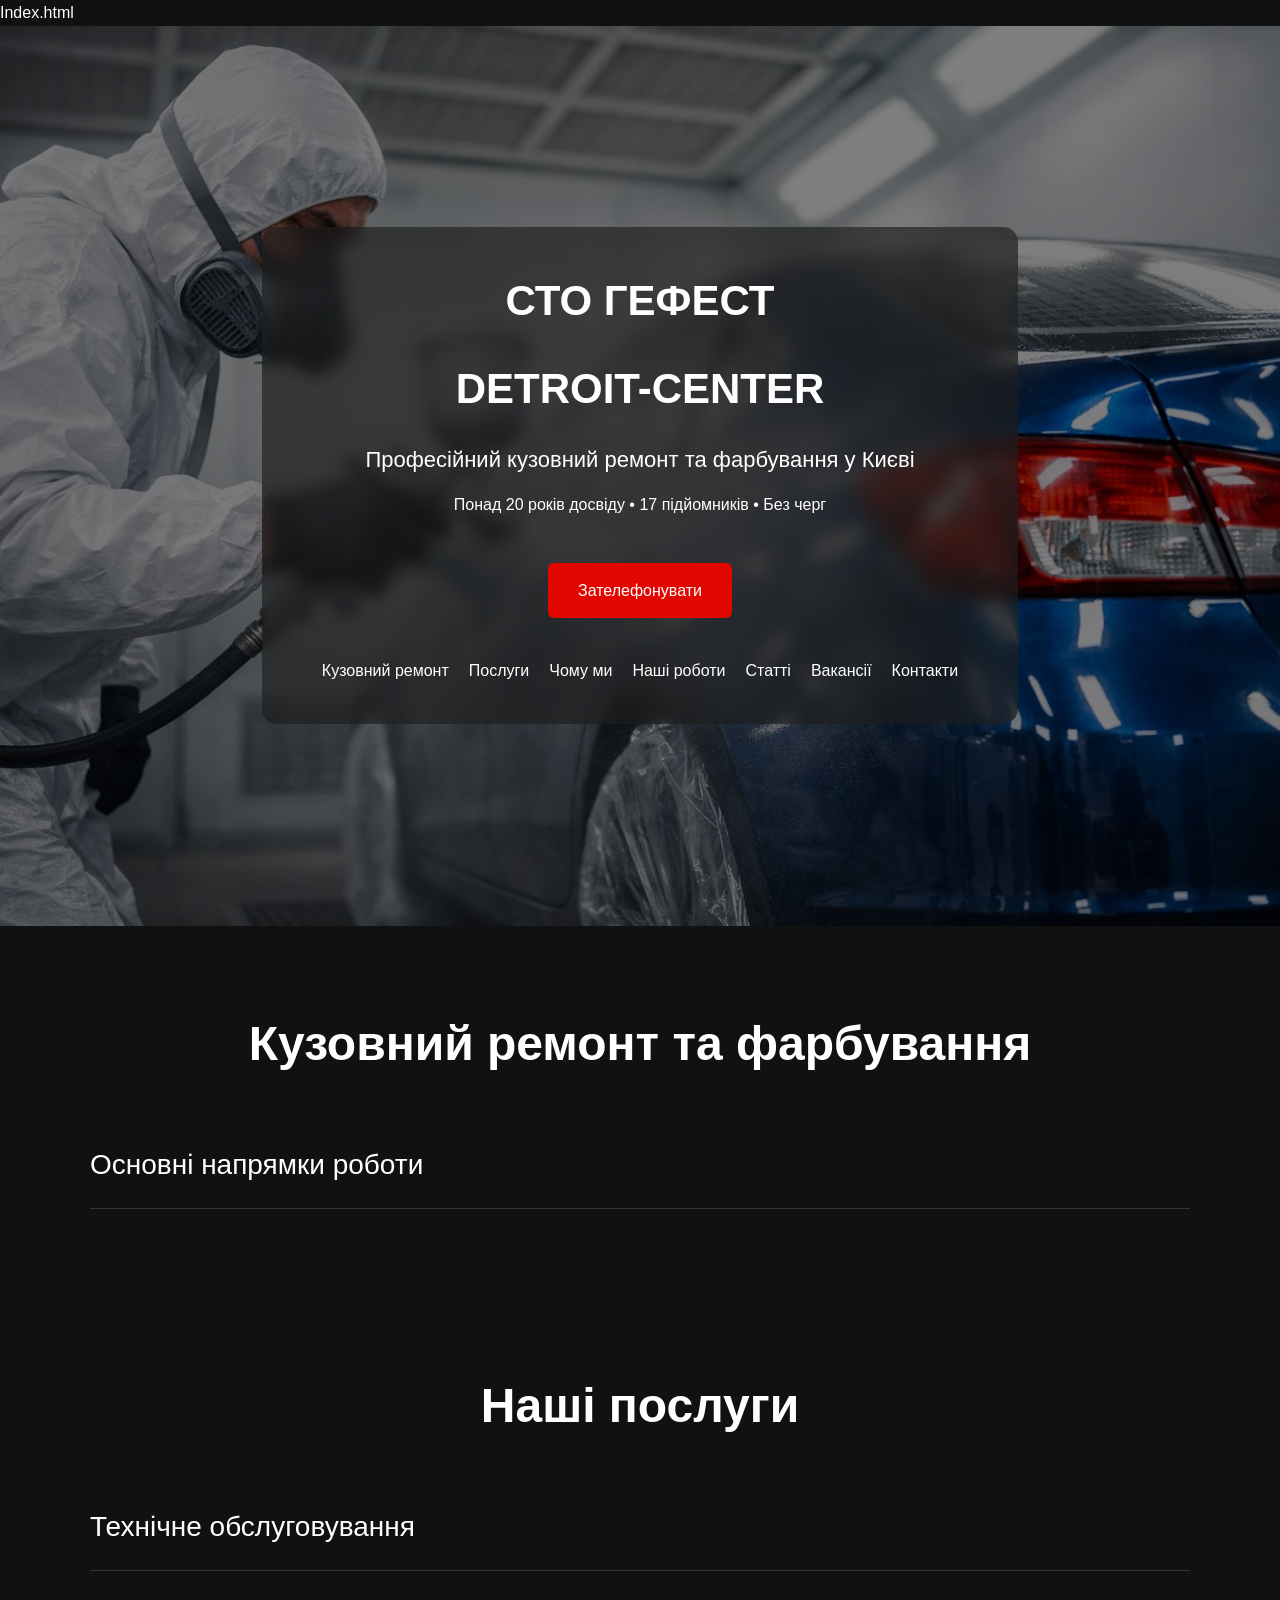
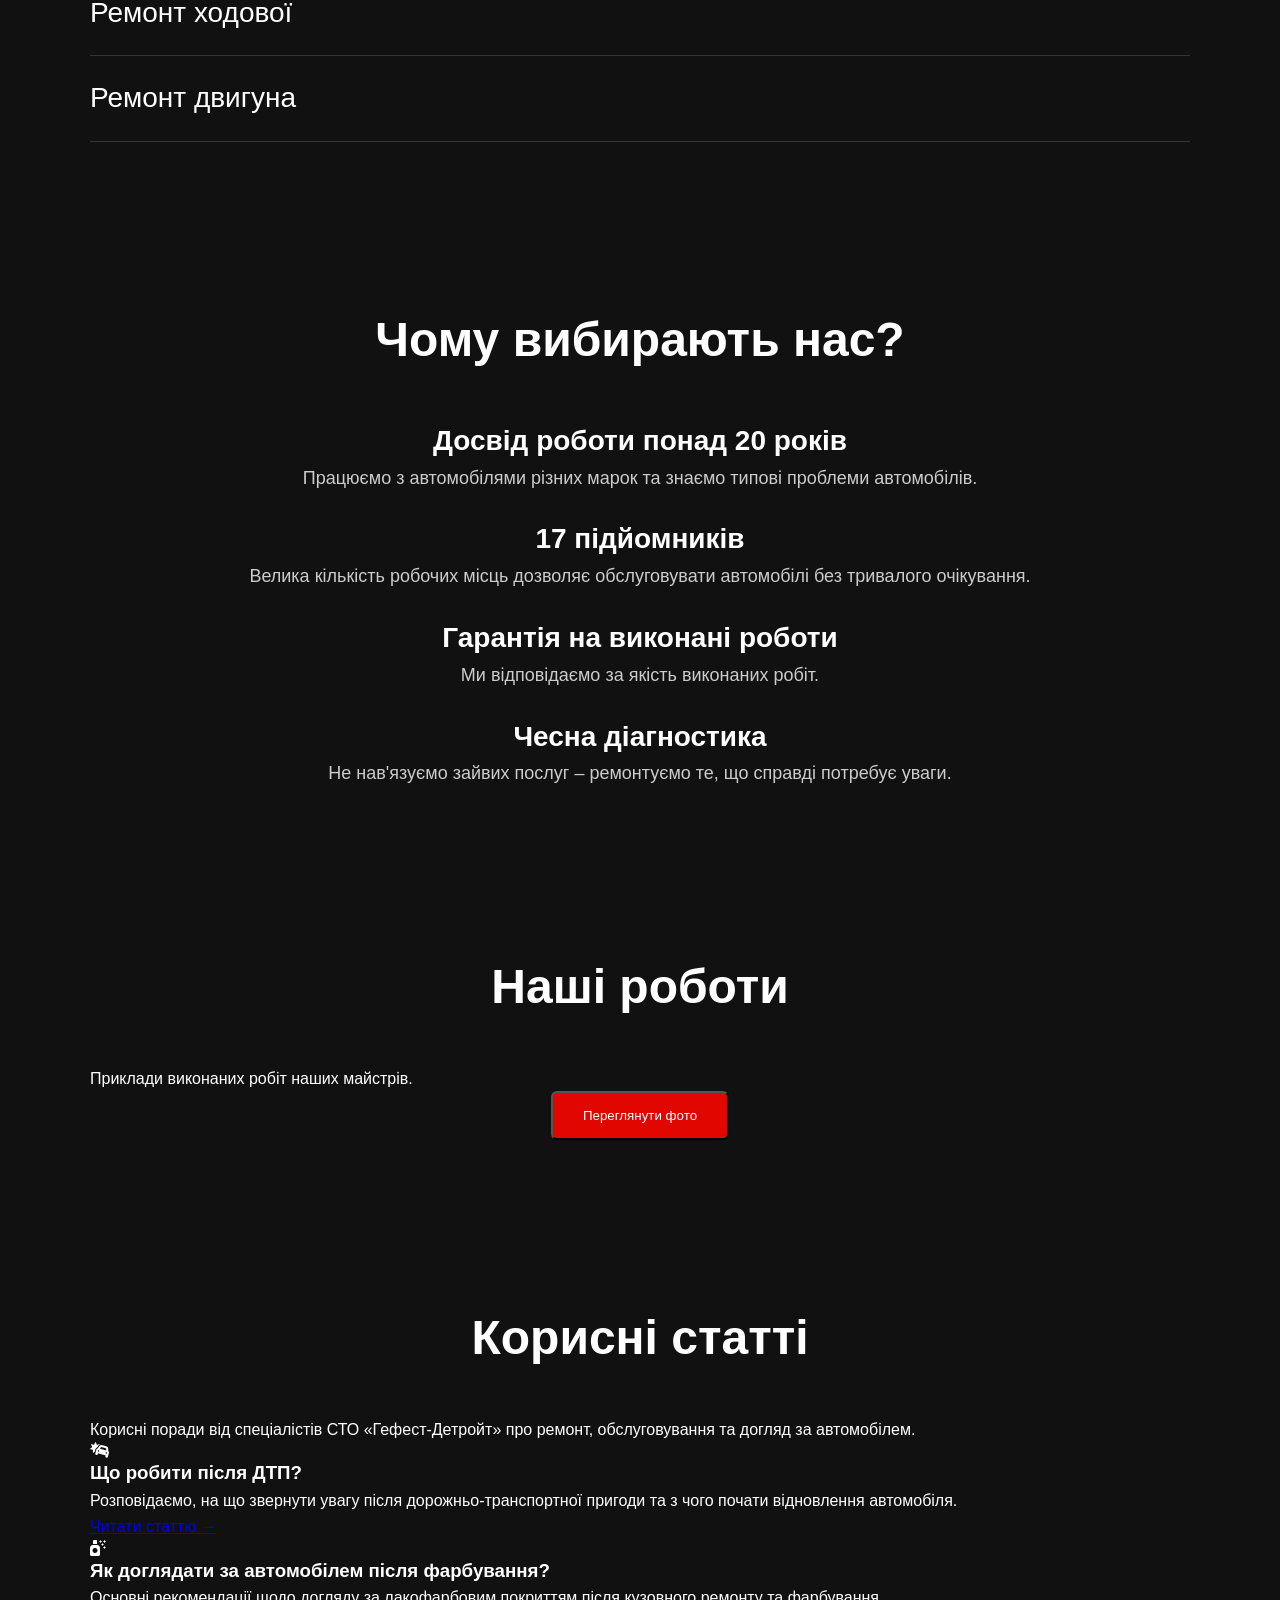
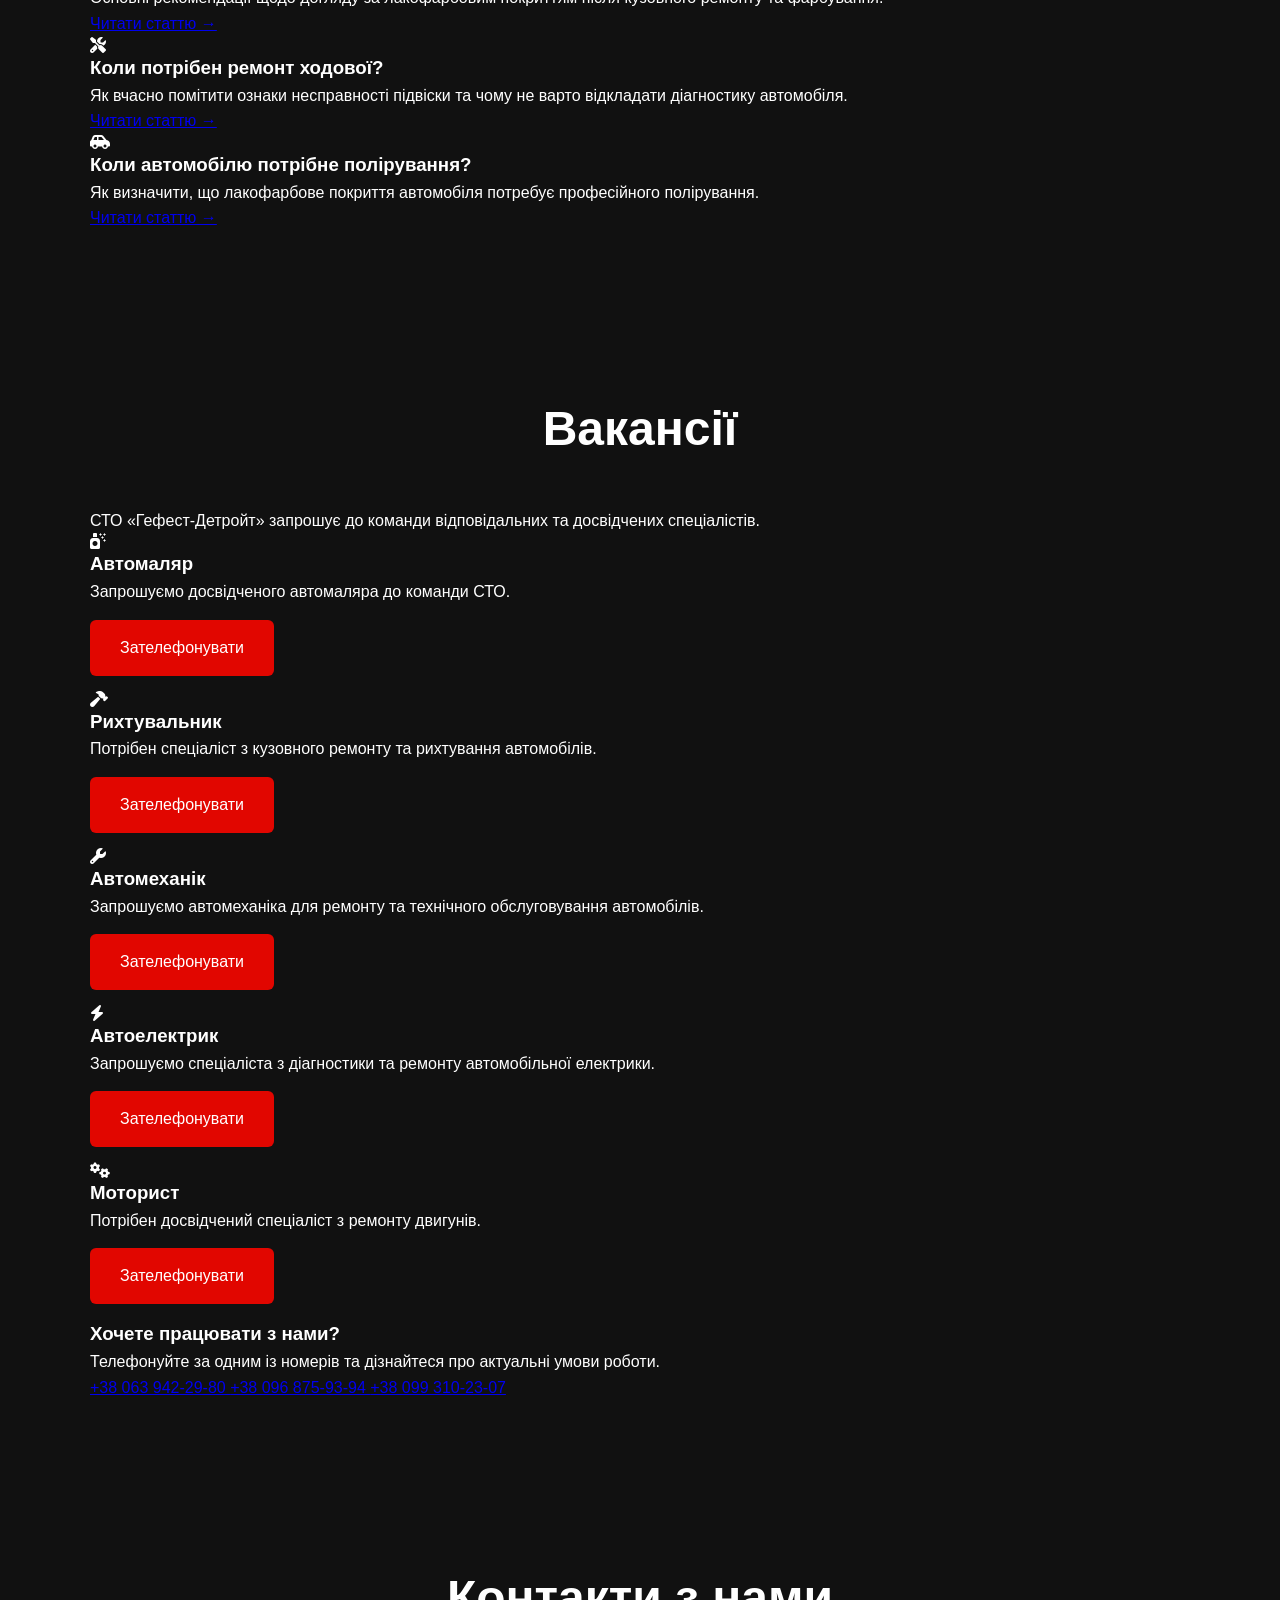
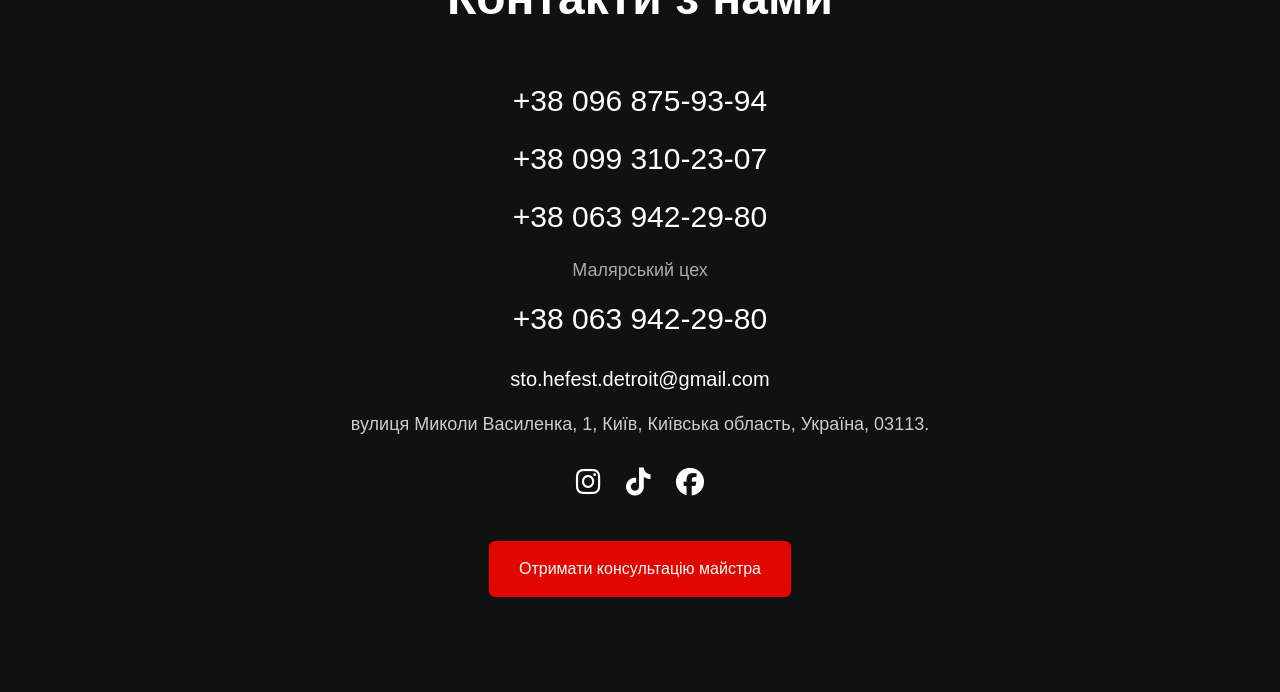
==== index.html @ 73ac16c4 "Update index.html" ====
Index.html

<!doctype html>
<html lang="uk">
  <head>
    <meta charset="UTF-8" />

    <meta
      name="viewport"
      content="width=device-width, initial-scale=1.0"
    />

    <title>
      СТО Гефест Detroit-Center | Кузовний ремонт та фарбування | Київ
    </title>

    <meta
      name="description"
      content="СТО Гефест Detroit-Center у Києві. Кузовний ремонт, фарбування, рихтування, ремонт двигуна та ходової, полірування, мийка та оцінка пошкоджень після ДТП. Понад 20 років досвіду та 17 підйомників."
    />

    <meta
      name="robots"
      content="index, follow"
    />

    <meta
      property="og:title"
      content="СТО Гефест Detroit-Center – ремонт авто у Києві"
    />

    <meta
      property="og:description"
      content="Кузовний ремонт, фарбування, ремонт двигуна та ходової у Києві. Понад 20 років досвіду. 17 підйомників."
    />

    <meta
      property="og:type"
      content="website"
    />

    <meta
      property="og:url"
      content="https://stohefest-detroit.kyiv.ua/"
    />

    <meta
      property="og:image"
      content="https://stohefest-detroit.kyiv.ua/hero.jpg"
    />

    <link
      rel="stylesheet"
      href="https://cdnjs.cloudflare.com/ajax/libs/font-awesome/6.5.0/css/all.min.css"
    />

    <link
      rel="stylesheet"
      href="style.css"
    />

    <link
      rel="icon"
      type="image/png"
      href="favicon.png"
    />
  </head>

  <body>

    <!-- ================= HERO ================= -->

    <header class="hero">

      <div class="overlay">

        <h1>СТО ГЕФЕСТ</h1>
        <h1>DETROIT-CENTER</h1>

        <p class="subtitle">
          Професійний кузовний ремонт та фарбування у Києві
        </p>

        <p class="small-text">
          Понад 20 років досвіду • 17 підйомників • Без черг
        </p>

        <a
          href="tel:+380639422980"
          class="btn"
        >
          Зателефонувати
        </a>

        <nav class="hero-nav">

          <a href="#body">
            Кузовний ремонт
          </a>

          <a href="#services">
            Послуги
          </a>

          <a href="#why">
            Чому ми
          </a>

          <a href="#works">
            Наші роботи
          </a>

          <a href="#articles">
            Статті
          </a>

          <a href="#vacancies">
            Вакансії
          </a>

          <a href="#contacts">
            Контакти
          </a>

        </nav>

      </div>

    </header>


    <!-- ================= КУЗОВНИЙ РЕМОНТ ================= -->

    <section
      id="body"
      class="reveal"
    >

      <div class="container">

        <h2 class="big-title">
          Кузовний ремонт та фарбування
        </h2>

        <div class="accordion">

          <div class="accordion-header">
            Основні напрямки роботи
          </div>

          <div class="accordion-content">

            <p>
              Малярні роботи
            </p>

            <p>
              Фарбування авто повністю
            </p>

            <p>
              Рихтування
            </p>

            <p>
              Полірування
            </p>

            <p>
              Оцінка пошкоджень після ДТП
            </p>

            <a
              href="tel:+380639422980"
              class="btn painter-btn"
            >
              Отримати консультацію маляра
            </a>

          </div>

        </div>

      </div>

    </section>


    <!-- ================= НАШІ ПОСЛУГИ ================= -->

    <section
      id="services"
      class="reveal"
    >

      <div class="container">

        <h2 class="big-title">
          Наші послуги
        </h2>


        <div class="accordion">

          <div class="accordion-header">
            Технічне обслуговування
          </div>

          <div class="accordion-content">

            <p>
              Технічне обслуговування автомобілів
            </p>

            <p>
              Діагностика ходової частини
            </p>

            <p>
              Заправка кондиціонера
            </p>

            <p>
              Заміна та промивка пічки
            </p>

            <p>
              Перевірка системи охолодження
            </p>

            <p>
              Передпокупочна діагностика
            </p>

            <p>
              Мийка автомобіля
            </p>

          </div>

        </div>


        <div class="accordion">

          <div class="accordion-header">
            Ремонт ходової
          </div>

          <div class="accordion-content">

            <p>
              Діагностика та ремонт підвіски
            </p>

            <p>
              Заміна амортизаторів
            </p>

            <p>
              Ремонт рульових рейок
            </p>

          </div>

        </div>


        <div class="accordion">

          <div class="accordion-header">
            Ремонт двигуна
          </div>

          <div class="accordion-content">

            <p>
              Ремонт двигунів різної складності
            </p>

            <p>
              Зварювання аргоном алюмінієвих деталей
            </p>

            <p>
              Ремонт стартерів та генераторів
            </p>

          </div>

        </div>

      </div>

    </section>


    <!-- ================= ЧОМУ ВИБИРАЮТЬ НАС ================= -->

    <section
      id="why"
      class="reveal"
    >

      <div class="container">

        <h2 class="big-title">
          Чому вибирають нас?
        </h2>

        <div class="why">

          <h3>
            Досвід роботи понад 20 років
          </h3>

          <p>
            Працюємо з автомобілями різних марок та знаємо типові проблеми автомобілів.
          </p>


          <h3>
            17 підйомників
          </h3>

          <p>
            Велика кількість робочих місць дозволяє обслуговувати автомобілі без тривалого очікування.
          </p>


          <h3>
            Гарантія на виконані роботи
          </h3>

          <p>
            Ми відповідаємо за якість виконаних робіт.
          </p>


          <h3>
            Чесна діагностика
          </h3>

          <p>
            Не нав'язуємо зайвих послуг – ремонтуємо те, що справді потребує уваги.
          </p>

        </div>

      </div>

    </section>


    <!-- ================= НАШІ РОБОТИ ================= -->

    <section
      id="works"
      class="reveal"
    >

      <div class="container">

        <h2 class="big-title">
          Наші роботи
        </h2>

        <p class="section-intro">
          Приклади виконаних робіт наших майстрів.
        </p>

        <button
          id="openGallery"
          class="btn"
        >
          Переглянути фото
        </button>


        <div
          id="galleryWrapper"
          style="display: none; margin-top: 40px"
        >

          <div class="gallery-grid">

            <img
              src="images/1.jpg"
              alt="Кузовний ремонт автомобіля у Києві"
            />

            <img
              src="images/2.jpg"
              alt="Фарбування автомобіля"
            />

            <img
              src="images/3.jpg"
              alt="Рихтування кузова автомобіля"
            />

            <img
              src="images/4.jpg"
              alt="Ремонт автомобіля після ДТП"
            />

            <img
              src="images/5.jpg"
              alt="Малярні роботи СТО Гефест"
            />

            <img
              src="images/6.jpg"
              alt="Кузовний ремонт СТО Гефест"
            />

            <img
              src="images/7.jpg"
              alt="Фарбування автомобіля у Києві"
            />

            <img
              src="images/8.jpg"
              alt="Ремонт автомобіля"
            />

            <img
              src="images/9.jpg"
              alt="Автосервіс Гефест-Детройт"
            />

            <img
              src="images/10.jpg"
              alt="Ремонт автомобіля СТО Гефест"
            />

          </div>

        </div>

      </div>

    </section>


    <!-- ================= КОРИСНІ СТАТТІ ================= -->

    <section
      id="articles"
      class="reveal articles-section"
    >

      <div class="container">

        <h2 class="big-title">
          Корисні статті
        </h2>

        <p class="section-intro">
          Корисні поради від спеціалістів СТО «Гефест-Детройт» про ремонт, обслуговування та догляд за автомобілем.
        </p>


        <div class="articles-grid">


          <article class="article-card">

            <div class="article-icon">
              <i class="fa-solid fa-car-burst"></i>
            </div>

            <h3>
              Що робити після ДТП?
            </h3>

            <p>
              Розповідаємо, на що звернути увагу після дорожньо-транспортної пригоди та з чого почати відновлення автомобіля.
            </p>

            <a
              href="#"
              class="article-link"
            >
              Читати статтю →
            </a>

          </article>


          <article class="article-card">

            <div class="article-icon">
              <i class="fa-solid fa-spray-can-sparkles"></i>
            </div>

            <h3>
              Як доглядати за автомобілем після фарбування?
            </h3>

            <p>
              Основні рекомендації щодо догляду за лакофарбовим покриттям після кузовного ремонту та фарбування.
            </p>

            <a
              href="#"
              class="article-link"
            >
              Читати статтю →
            </a>

          </article>


          <article class="article-card">

            <div class="article-icon">
              <i class="fa-solid fa-screwdriver-wrench"></i>
            </div>

            <h3>
              Коли потрібен ремонт ходової?
            </h3>

            <p>
              Як вчасно помітити ознаки несправності підвіски та чому не варто відкладати діагностику автомобіля.
            </p>

            <a
              href="#"
              class="article-link"
            >
              Читати статтю →
            </a>

          </article>


          <article class="article-card">

            <div class="article-icon">
              <i class="fa-solid fa-car-side"></i>
            </div>

            <h3>
              Коли автомобілю потрібне полірування?
            </h3>

            <p>
              Як визначити, що лакофарбове покриття автомобіля потребує професійного полірування.
            </p>

            <a
              href="#"
              class="article-link"
            >
              Читати статтю →
            </a>

          </article>

        </div>

      </div>

    </section>


    <!-- ================= ВАКАНСІЇ ================= -->

    <section
      id="vacancies"
      class="reveal vacancies-section"
    >

      <div class="container">

        <h2 class="big-title">
          Вакансії
        </h2>

        <p class="section-intro">
          СТО «Гефест-Детройт» запрошує до команди відповідальних та досвідчених спеціалістів.
        </p>


        <div class="vacancies-grid">


          <div class="vacancy-card">

            <i class="fa-solid fa-spray-can-sparkles"></i>

            <h3>
              Автомаляр
            </h3>

            <p>
              Запрошуємо досвідченого автомаляра до команди СТО.
            </p>

            <a
              href="tel:+380639422980"
              class="btn"
            >
              Зателефонувати
            </a>

          </div>


          <div class="vacancy-card">

            <i class="fa-solid fa-hammer"></i>

            <h3>
              Рихтувальник
            </h3>

            <p>
              Потрібен спеціаліст з кузовного ремонту та рихтування автомобілів.
            </p>

            <a
              href="tel:+380639422980"
              class="btn"
            >
              Зателефонувати
            </a>

          </div>


          <div class="vacancy-card">

            <i class="fa-solid fa-wrench"></i>

            <h3>
              Автомеханік
            </h3>

            <p>
              Запрошуємо автомеханіка для ремонту та технічного обслуговування автомобілів.
            </p>

            <a
              href="tel:+380639422980"
              class="btn"
            >
              Зателефонувати
            </a>

          </div>


          <div class="vacancy-card">

            <i class="fa-solid fa-bolt"></i>

            <h3>
              Автоелектрик
            </h3>

            <p>
              Запрошуємо спеціаліста з діагностики та ремонту автомобільної електрики.
            </p>

            <a
              href="tel:+380639422980"
              class="btn"
            >
              Зателефонувати
            </a>

          </div>


          <div class="vacancy-card">

            <i class="fa-solid fa-gears"></i>

            <h3>
              Моторист
            </h3>

            <p>
              Потрібен досвідчений спеціаліст з ремонту двигунів.
            </p>

            <a
              href="tel:+380639422980"
              class="btn"
            >
              Зателефонувати
            </a>

          </div>


        </div>


        <div class="vacancy-contact">

          <h3>
            Хочете працювати з нами?
          </h3>

          <p>
            Телефонуйте за одним із номерів та дізнайтеся про актуальні умови роботи.
          </p>

          <div class="vacancy-phones">

            <a href="tel:+380639422980">
              +38 063 942-29-80
            </a>

            <a href="tel:+380968759394">
              +38 096 875-93-94
            </a>

            <a href="tel:+380993102307">
              +38 099 310-23-07
            </a>

          </div>

        </div>

      </div>

    </section>


    <!-- ================= КОНТАКТИ ================= -->

    <section
      id="contacts"
      class="reveal"
    >

      <div class="container">

        <h2 class="big-title">
          Контакти з нами
        </h2>


        <div class="phones">

          <a href="tel:+380968759394">
            +38 096 875-93-94
          </a>

          <a href="tel:+380993102307">
            +38 099 310-23-07
          </a>

          <a href="tel:+380639422980">
            +38 063 942-29-80
          </a>

          <p class="paint-title">
            Малярський цех
          </p>

          <a href="tel:+380639422980">
            +38 063 942-29-80
          </a>

        </div>


        <p class="email">
          sto.hefest.detroit@gmail.com
        </p>


        <a
          href="https://www.google.com/maps/place/Sto+Hefest/@50.452024,30.4158961,16.75z/data=!4m6!3m5!1s0x40d4cc46c8eacc7f:0x1ef0c44c6f311912!8m2!3d50.4539444!4d30.4206142!16s%2Fg%2F11g6976_lf"
          target="_blank"
          rel="noopener"
          class="address"
        >
          вулиця Миколи Василенка, 1, Київ, Київська область, Україна, 03113.
        </a>


        <div class="socials">

          <a
            href="https://www.instagram.com/sto.gefest/"
            target="_blank"
            rel="noopener"
            aria-label="Instagram"
          >
            <i class="fab fa-instagram"></i>
          </a>


          <a
            href="https://www.tiktok.com/@user38157548039856"
            target="_blank"
            rel="noopener"
            aria-label="TikTok"
          >
            <i class="fab fa-tiktok"></i>
          </a>


          <a
            href="https://www.facebook.com/share/1BUCBsaM43/"
            target="_blank"
            rel="noopener"
            aria-label="Facebook"
          >
            <i class="fab fa-facebook"></i>
          </a>

        </div>


        <div
          style="text-align: center; margin-top: 30px"
        >

          <a
            href="tel:+380639422980"
            id="consultBtn"
            class="btn"
          >
            Отримати консультацію майстра
          </a>

        </div>

      </div>

    </section>


    <!-- ================= LIGHTBOX ================= -->

    <div
      class="lightbox"
      id="lightbox"
    >

      <img
        id="lightboxImg"
        alt="Фото роботи СТО Гефест-Детройт"
      />

    </div>


    <!-- ================= SCRIPT ================= -->

    <script>

      document.addEventListener(
        "DOMContentLoaded",
        function () {


          /* ================= ACCORDION ================= */

          document
            .querySelectorAll(".accordion-header")
            .forEach((header) => {

              header.addEventListener(
                "click",
                function () {

                  const content =
                    this.nextElementSibling;

                  if (content.style.maxHeight) {

                    content.style.maxHeight = null;

                  } else {

                    content.style.maxHeight =
                      content.scrollHeight + "px";

                  }

                }
              );

            });


          /* ================= GALLERY ================= */

          const galleryBtn =
            document.getElementById(
              "openGallery"
            );

          const gallery =
            document.getElementById(
              "galleryWrapper"
            );


          if (galleryBtn) {

            galleryBtn.addEventListener(
              "click",
              function () {

                if (
                  gallery.style.display ===
                  "block"
                ) {

                  gallery.style.display =
                    "none";

                  galleryBtn.textContent =
                    "Переглянути фото";

                } else {

                  gallery.style.display =
                    "block";

                  galleryBtn.textContent =
                    "Сховати фото";

                }

              }
            );

          }


          /* ================= LIGHTBOX ================= */

          const lightbox =
            document.getElementById(
              "lightbox"
            );

          const lightboxImg =
            document.getElementById(
              "lightboxImg"
            );


          document.addEventListener(
            "click",
            function (e) {

              if (
                e.target.matches(
                  ".gallery-grid img"
                )
              ) {

                lightbox.style.display =
                  "flex";

                lightboxImg.src =
                  e.target.src;

                document.body.classList.add(
                  "lock-scroll"
                );

              }


              if (
                e.target.closest(
                  "#lightbox"
                )
              ) {

                lightbox.style.display =
                  "none";

                document.body.classList.remove(
                  "lock-scroll"
                );

              }

            }
          );


          /* ================= REVEAL ================= */

          const observer =
            new IntersectionObserver(

              (entries) => {

                entries.forEach(
                  (entry) => {

                    if (
                      entry.isIntersecting
                    ) {

                      entry.target.classList.add(
                        "active"
                      );

                      observer.unobserve(
                        entry.target
                      );

                    }

                  }
                );

              },

              {
                threshold: 0.15
              }

            );


          document
            .querySelectorAll(".reveal")
            .forEach((el) => {

              observer.observe(el);

            });


          /* ================= HERO PARALLAX ================= */

          const hero =
            document.querySelector(
              ".hero"
            );


          const isMobile =
            /Mobi|Android|iPhone|iPad/i.test(
              navigator.userAgent
            );


          if (
            hero &&
            !isMobile &&
            window.innerWidth > 768
          ) {

            window.addEventListener(
              "scroll",
              function () {

                let offset =
                  window.pageYOffset;


                hero.style.backgroundPositionY =
                  offset * 0.5 + "px";


                let darkness =
                  0.3 +
                  offset * 0.0008;


                if (
                  darkness > 0.8
                ) {

                  darkness = 0.8;

                }


                hero.style.setProperty(
                  "--hero-darkness",
                  "rgba(0,0,0," +
                    darkness +
                    ")"
                );

              }
            );

          }

        }

      );

    </script>

  </body>

</html>
---- style.css ----
/* ================= RESET ================= */

* {
  margin: 0;
  padding: 0;
  box-sizing: border-box;
}

body {
  font-family: Arial, sans-serif;
  background: #111;
  color: #fff;
  line-height: 1.6;
  overflow-x: hidden;
}

/* ================= CONTAINER ================= */

section {
  padding: 80px 20px;
}

.container {
  max-width: 1100px;
  margin: 0 auto;
}

/* ================= HERO ================= */

.hero {
  background: url("hero.jpg") center / cover no-repeat;
  min-height: 100vh;
  display: flex;
  align-items: center;
  justify-content: center;
  position: relative;
  transform-origin: center;
}

.hero::before {
  content: "";
  position: absolute;
  inset: 0;
  background: rgba(0, 0, 0, 0.5);
}

.overlay {
  background: rgba(30, 30, 30, 0.65);
  backdrop-filter: blur(8px);
  padding: 40px 60px;
  border-radius: 15px;
  text-align: center;
  max-width: 900px;
  margin: 0 auto;
  animation: heroFade 1.2s ease forwards;
  opacity: 0;
}
.hero h1 {
  font-size: 42px;
  margin-bottom: 20px;
}

.subtitle {
  font-size: 22px;
  margin-bottom: 15px;
}

.small-text {
  font-size: 16px;
  margin-bottom: 30px;
}

.btn {
  display: inline-block;
  background: #e10600;
  color: #fff;
  padding: 15px 30px;
  text-decoration: none;
  border-radius: 6px;
  transition: 0.3s;
  width: fit-content;
  margin: 15px auto;
}

.btn:hover {
  background: #b80000;
}

.hero-nav {
  margin-top: 25px;
  display: flex;
  justify-content: center;
  gap: 20px;
}

.hero-nav a {
  color: #fff;
  text-decoration: none;
}

.hero-nav a:hover {
  color: #e10600;
}

/* ================= BIG TITLES ================= */

.big-title {
  font-size: 48px;
  text-align: center;
  margin-bottom: 40px;
}

/* ================= ACCORDION ================= */

.accordion {
  border-bottom: 1px solid #333;
  padding: 10px 0;
}

.accordion-header {
  font-size: 28px;
  cursor: pointer;
  padding: 10px 0;
}

.accordion-header:hover {
  color: #e10600;
}

.accordion-content {
  max-height: 0;
  overflow: hidden;
  transition: 0.4s ease;
}

.accordion-content p {
  font-size: 20px;
  color: #ccc;
  padding: 5px 0;
}

/* ================= WHY BLOCK ================= */

.why h3 {
  font-size: 28px;
  text-align: center;
  margin-top: 25px;
}

.why p {
  font-size: 18px;
  text-align: center;
  color: #ccc;
}

/* ================= CONTACTS ================= */

.phones a {
  display: block;
  font-size: 30px;
  margin: 10px 0;
  text-decoration: none;
  color: #fff;
  text-align: center;
}

.phones a:hover {
  color: #e10600;
}

.email {
  text-align: center;
  margin-top: 20px;
  font-size: 20px;
}

/* ================= MOBILE ================= */

@media (max-width: 768px) {
  .hero h1 {
    font-size: 28px;
  }

  .big-title {
    font-size: 34px;
  }

  .accordion-header {
    font-size: 22px;
  }

  .accordion-content p {
    font-size: 18px;
  }
}
#openGallery {
  display: block;
  margin: 0 auto;
}
.gallery-grid {
  display: grid;
  grid-template-columns: repeat(auto-fit, minmax(250px, 1fr));
  gap: 15px;
}

.gallery-grid img {
  width: 100%;
  height: auto;
  border-radius: 8px;
  display: block;
}
/* ================= LIGHTBOX ================= */

.lightbox {
  position: fixed;
  inset: 0;
  background: rgba(0, 0, 0, 0.9);
  display: none;
  justify-content: center;
  align-items: center;
  z-index: 9999;
  cursor: pointer;
  animation: fadeIn 0.3s ease;
}

.lightbox img {
  max-width: 90%;
  max-height: 85%;
  border-radius: 10px;
}

@keyframes fadeIn {
  from {
    opacity: 0;
  }
  to {
    opacity: 1;
  }
}
/* ================= REVEAL ANIMATION ================= */

.reveal {
  opacity: 0;
  transform: translateY(60px);
  transition: opacity 0.8s ease, transform 0.8s ease;
  will-change: opacity, transform;
}

.reveal.active {
  opacity: 1;
  transform: translateY(0);
}
button,
.nav-links a {
  transition: all 0.3s ease;
}

button:hover {
  transform: translateY(-3px);
  box-shadow: 0 10px 25px rgba(0, 0, 0, 0.2);
}

.nav-links a:hover {
  opacity: 0.7;
}

html {
  scroll-behavior: smooth;
}
@keyframes heroFade {
  from {
    opacity: 0;
    transform: translateY(40px);
  }
  to {
    opacity: 1;
    transform: translateY(0);
  }
}

body.lock-scroll {
  overflow: hidden;
}
@media (max-width: 768px) {
  .overlay {
    padding: 30px 20px;
    width: 100%;
  }
}
.address {
  display: block;
  text-align: center;
  margin-top: 15px;
  color: #ccc;
  font-size: 18px;
  text-decoration: none;
}

.address:hover {
  color: #e10600;
}
.socials {
  display: flex;
  justify-content: center;
  gap: 25px;
  margin-top: 25px;
}

.socials a {
  color: #fff;
  text-decoration: none;
  font-size: 18px;
}

.socials a:hover {
  color: #e10600;
}
.socials {
  display: flex;
  justify-content: center;
  gap: 25px;
  margin-top: 30px;
}

.socials a {
  color: white;
  font-size: 28px;
  text-decoration: none;
}

.socials a:hover {
  color: #e10600;
}
.painter-btn {
  display: block;
  margin-top: 20px;
  font-size: 18px;
  padding: 12px 20px;
}
.paint-title {
  text-align: center;
  margin-top: 15px;
  font-size: 18px;
  color: #aaa;
}
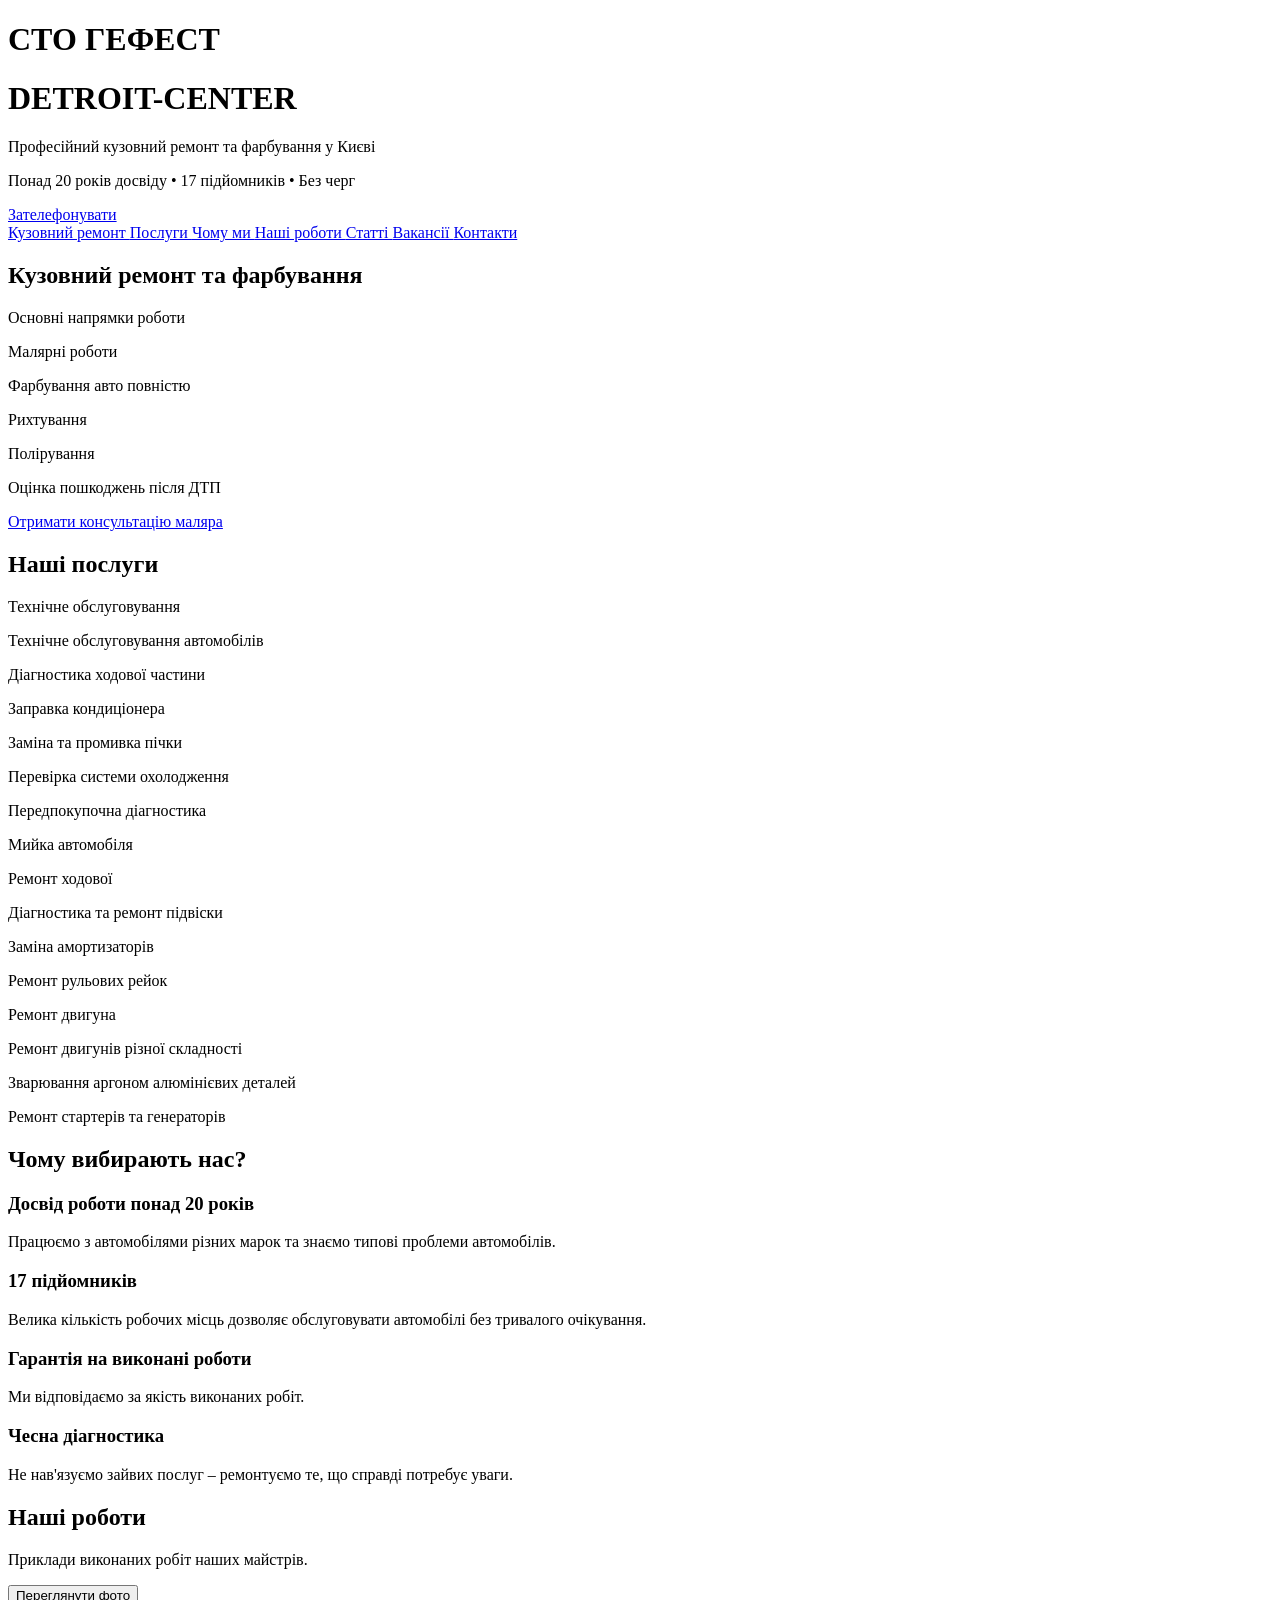
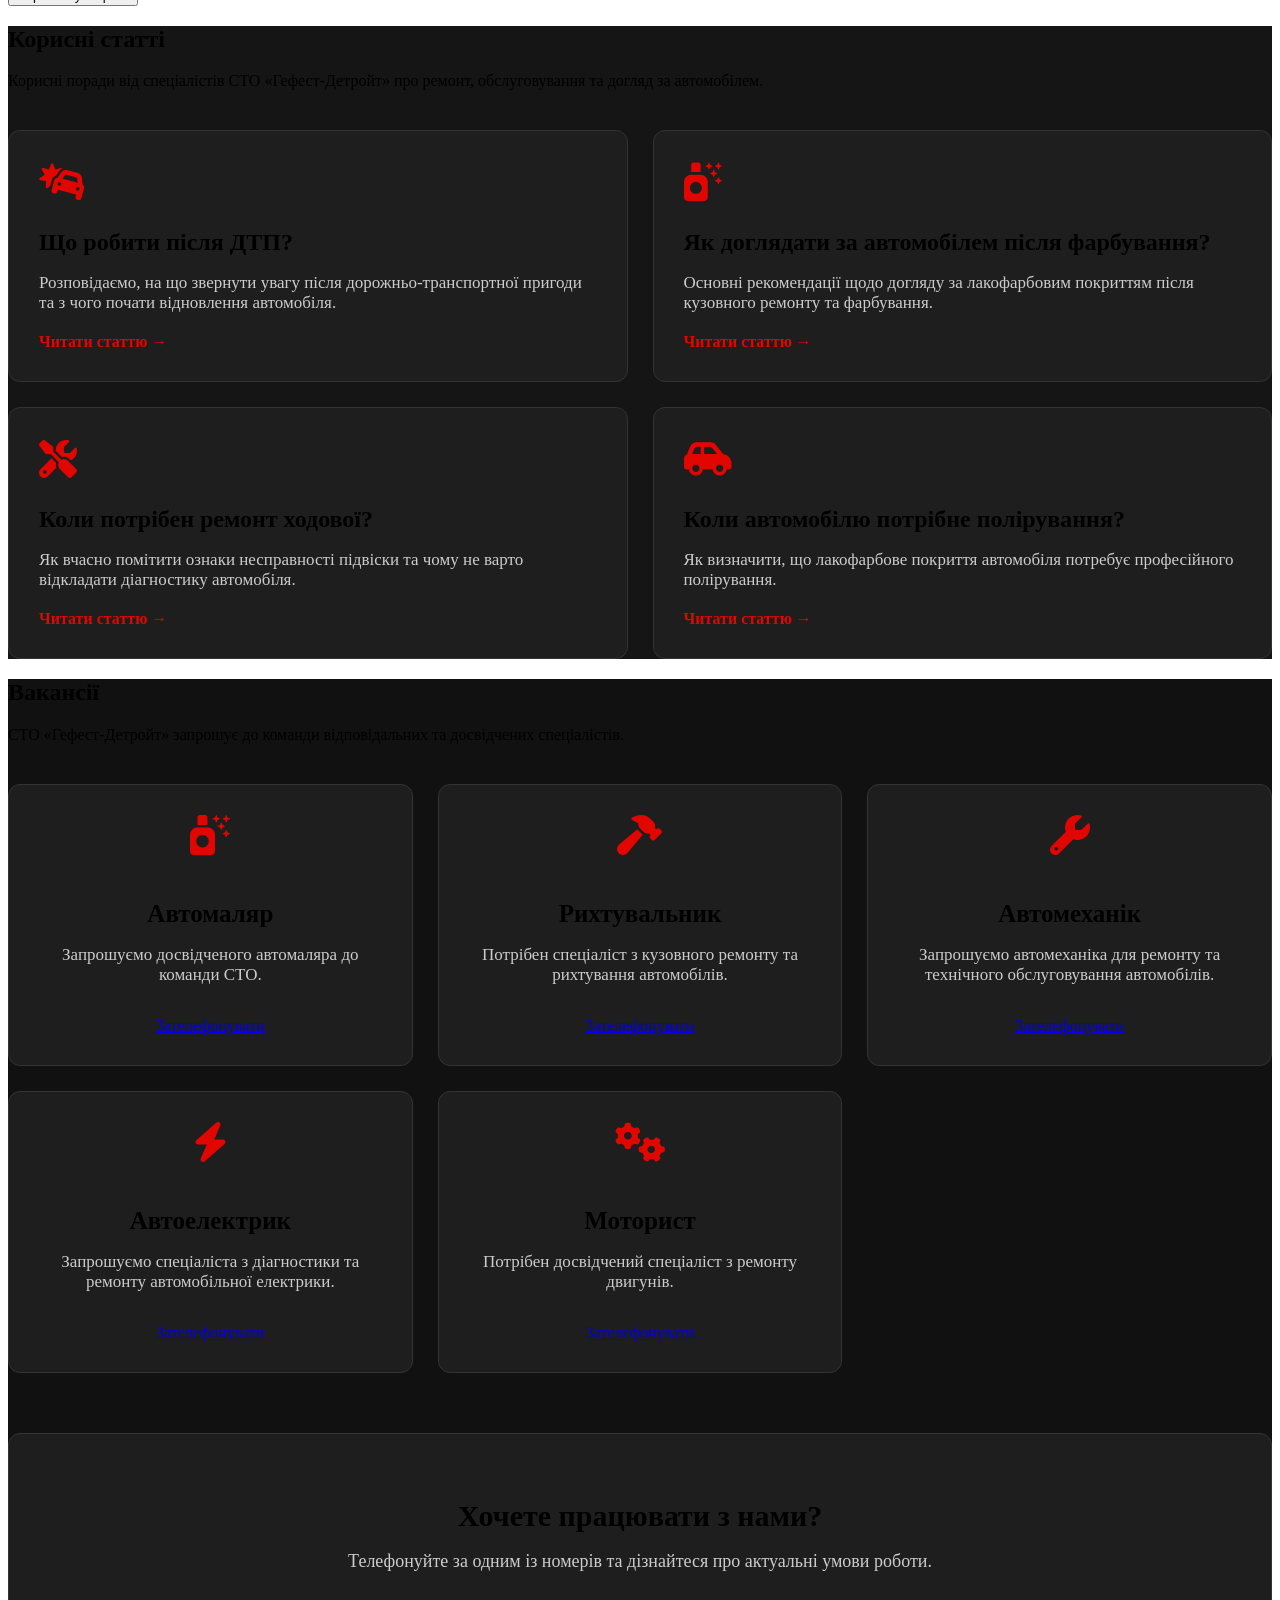
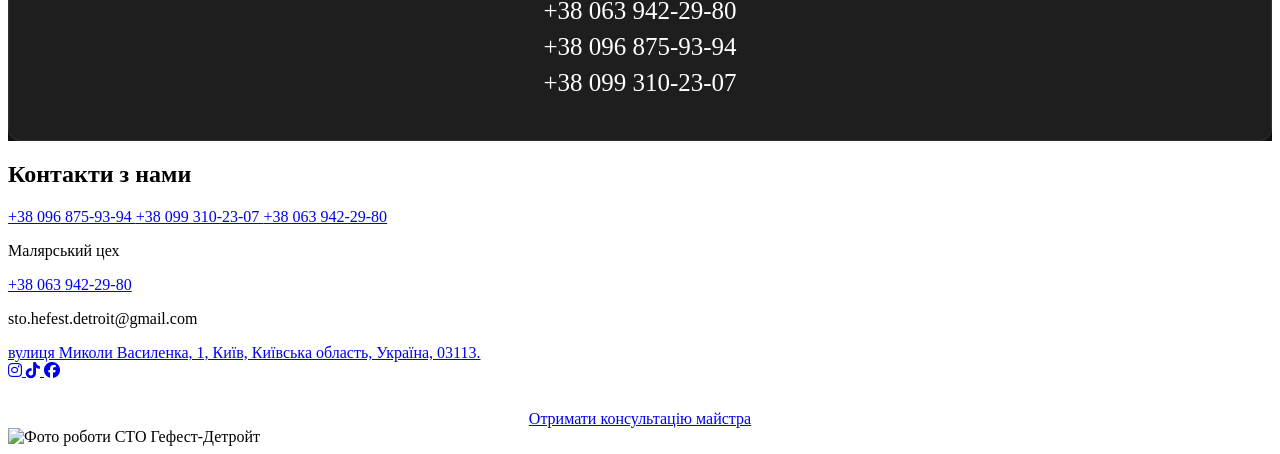
==== commit 818d7411: "Update print statement from 'Hello' to 'Goodbye'" ====
--- a/index.html
+++ b/index.html
@@ -1,5 +1,3 @@
-Index.html
-
 <!doctype html>
 <html lang="uk">
   <head>
--- a/style.css
+++ b/style.css
@@ -1,345 +1,212 @@
-/* ================= RESET ================= */
-
-* {
-  margin: 0;
-  padding: 0;
-  box-sizing: border-box;
-}
-
-body {
-  font-family: Arial, sans-serif;
+Стиль css
+
+/* ================= SECTION INTRO ================= */
+
+.section-intro {
+  max-width: 800px;
+  margin: -20px auto 40px;
+  text-align: center;
+  color: #ccc;
+  font-size: 18px;
+}
+
+
+/* ================= ARTICLES ================= */
+
+.articles-section {
+  background: #151515;
+}
+
+.articles-grid {
+  display: grid;
+  grid-template-columns: repeat(2, 1fr);
+  gap: 25px;
+  margin-top: 40px;
+}
+
+.article-card {
+  background: #1e1e1e;
+  border: 1px solid #333;
+  border-radius: 12px;
+  padding: 30px;
+  transition: 0.3s ease;
+}
+
+.article-card:hover {
+  transform: translateY(-5px);
+  border-color: #e10600;
+  box-shadow: 0 10px 30px rgba(0, 0, 0, 0.35);
+}
+
+.article-icon {
+  font-size: 38px;
+  color: #e10600;
+  margin-bottom: 20px;
+}
+
+.article-card h3 {
+  font-size: 24px;
+  margin-bottom: 15px;
+}
+
+.article-card p {
+  color: #ccc;
+  font-size: 17px;
+  margin-bottom: 20px;
+}
+
+.article-link {
+  color: #e10600;
+  text-decoration: none;
+  font-weight: bold;
+  transition: 0.3s ease;
+}
+
+.article-link:hover {
+  color: #fff;
+}
+
+
+/* ================= VACANCIES ================= */
+
+.vacancies-section {
   background: #111;
+}
+
+.vacancies-grid {
+  display: grid;
+  grid-template-columns: repeat(3, 1fr);
+  gap: 25px;
+  margin-top: 40px;
+}
+
+.vacancy-card {
+  background: #1e1e1e;
+  border: 1px solid #333;
+  border-radius: 12px;
+  padding: 30px;
+  text-align: center;
+  transition: 0.3s ease;
+}
+
+.vacancy-card:hover {
+  transform: translateY(-5px);
+  border-color: #e10600;
+  box-shadow: 0 10px 30px rgba(0, 0, 0, 0.35);
+}
+
+.vacancy-card i {
+  font-size: 40px;
+  color: #e10600;
+  margin-bottom: 20px;
+}
+
+.vacancy-card h3 {
+  font-size: 25px;
+  margin-bottom: 15px;
+}
+
+.vacancy-card p {
+  color: #ccc;
+  font-size: 17px;
+  min-height: 55px;
+}
+
+.vacancy-card .btn {
+  margin-top: 20px;
+}
+
+
+/* ================= VACANCY CONTACT ================= */
+
+.vacancy-contact {
+  margin-top: 60px;
+  padding: 35px;
+  text-align: center;
+  background: #1e1e1e;
+  border-radius: 12px;
+  border: 1px solid #333;
+}
+
+.vacancy-contact h3 {
+  font-size: 30px;
+  margin-bottom: 15px;
+}
+
+.vacancy-contact p {
+  color: #ccc;
+  font-size: 18px;
+}
+
+.vacancy-phones {
+  margin-top: 25px;
+}
+
+.vacancy-phones a {
+  display: block;
   color: #fff;
-  line-height: 1.6;
-  overflow-x: hidden;
-}
-
-/* ================= CONTAINER ================= */
-
-section {
-  padding: 80px 20px;
-}
-
-.container {
-  max-width: 1100px;
-  margin: 0 auto;
-}
-
-/* ================= HERO ================= */
-
-.hero {
-  background: url("hero.jpg") center / cover no-repeat;
-  min-height: 100vh;
-  display: flex;
-  align-items: center;
-  justify-content: center;
-  position: relative;
-  transform-origin: center;
-}
-
-.hero::before {
-  content: "";
-  position: absolute;
-  inset: 0;
-  background: rgba(0, 0, 0, 0.5);
-}
-
-.overlay {
-  background: rgba(30, 30, 30, 0.65);
-  backdrop-filter: blur(8px);
-  padding: 40px 60px;
-  border-radius: 15px;
-  text-align: center;
-  max-width: 900px;
-  margin: 0 auto;
-  animation: heroFade 1.2s ease forwards;
-  opacity: 0;
-}
-.hero h1 {
-  font-size: 42px;
-  margin-bottom: 20px;
-}
-
-.subtitle {
-  font-size: 22px;
-  margin-bottom: 15px;
-}
-
-.small-text {
-  font-size: 16px;
-  margin-bottom: 30px;
-}
-
-.btn {
-  display: inline-block;
-  background: #e10600;
-  color: #fff;
-  padding: 15px 30px;
+  font-size: 25px;
   text-decoration: none;
-  border-radius: 6px;
-  transition: 0.3s;
-  width: fit-content;
-  margin: 15px auto;
-}
-
-.btn:hover {
-  background: #b80000;
-}
-
-.hero-nav {
-  margin-top: 25px;
-  display: flex;
-  justify-content: center;
-  gap: 20px;
-}
-
-.hero-nav a {
-  color: #fff;
-  text-decoration: none;
-}
-
-.hero-nav a:hover {
-  color: #e10600;
-}
-
-/* ================= BIG TITLES ================= */
-
-.big-title {
-  font-size: 48px;
-  text-align: center;
-  margin-bottom: 40px;
-}
-
-/* ================= ACCORDION ================= */
-
-.accordion {
-  border-bottom: 1px solid #333;
-  padding: 10px 0;
-}
-
-.accordion-header {
-  font-size: 28px;
-  cursor: pointer;
-  padding: 10px 0;
-}
-
-.accordion-header:hover {
-  color: #e10600;
-}
-
-.accordion-content {
-  max-height: 0;
-  overflow: hidden;
-  transition: 0.4s ease;
-}
-
-.accordion-content p {
-  font-size: 20px;
-  color: #ccc;
-  padding: 5px 0;
-}
-
-/* ================= WHY BLOCK ================= */
-
-.why h3 {
-  font-size: 28px;
-  text-align: center;
-  margin-top: 25px;
-}
-
-.why p {
-  font-size: 18px;
-  text-align: center;
-  color: #ccc;
-}
-
-/* ================= CONTACTS ================= */
-
-.phones a {
-  display: block;
-  font-size: 30px;
-  margin: 10px 0;
-  text-decoration: none;
-  color: #fff;
-  text-align: center;
-}
-
-.phones a:hover {
-  color: #e10600;
-}
-
-.email {
-  text-align: center;
-  margin-top: 20px;
-  font-size: 20px;
-}
-
-/* ================= MOBILE ================= */
+  margin: 8px 0;
+  transition: 0.3s ease;
+}
+
+.vacancy-phones a:hover {
+  color: #e10600;
+}
+
+
+/* ================= MOBILE ARTICLES & VACANCIES ================= */
 
 @media (max-width: 768px) {
-  .hero h1 {
-    font-size: 28px;
-  }
-
-  .big-title {
-    font-size: 34px;
-  }
-
-  .accordion-header {
+
+  .articles-grid {
+    grid-template-columns: 1fr;
+  }
+
+  .vacancies-grid {
+    grid-template-columns: 1fr;
+  }
+
+  .article-card {
+    padding: 25px;
+  }
+
+  .vacancy-card {
+    padding: 25px;
+  }
+
+  .article-card h3 {
+    font-size: 21px;
+  }
+
+  .vacancy-card h3 {
     font-size: 22px;
   }
 
-  .accordion-content p {
-    font-size: 18px;
-  }
-}
-#openGallery {
-  display: block;
-  margin: 0 auto;
-}
-.gallery-grid {
-  display: grid;
-  grid-template-columns: repeat(auto-fit, minmax(250px, 1fr));
-  gap: 15px;
-}
-
-.gallery-grid img {
-  width: 100%;
-  height: auto;
-  border-radius: 8px;
-  display: block;
-}
-/* ================= LIGHTBOX ================= */
-
-.lightbox {
-  position: fixed;
-  inset: 0;
-  background: rgba(0, 0, 0, 0.9);
-  display: none;
-  justify-content: center;
-  align-items: center;
-  z-index: 9999;
-  cursor: pointer;
-  animation: fadeIn 0.3s ease;
-}
-
-.lightbox img {
-  max-width: 90%;
-  max-height: 85%;
-  border-radius: 10px;
-}
-
-@keyframes fadeIn {
-  from {
-    opacity: 0;
-  }
-  to {
-    opacity: 1;
-  }
-}
-/* ================= REVEAL ANIMATION ================= */
-
-.reveal {
-  opacity: 0;
-  transform: translateY(60px);
-  transition: opacity 0.8s ease, transform 0.8s ease;
-  will-change: opacity, transform;
-}
-
-.reveal.active {
-  opacity: 1;
-  transform: translateY(0);
-}
-button,
-.nav-links a {
-  transition: all 0.3s ease;
-}
-
-button:hover {
-  transform: translateY(-3px);
-  box-shadow: 0 10px 25px rgba(0, 0, 0, 0.2);
-}
-
-.nav-links a:hover {
-  opacity: 0.7;
-}
-
-html {
-  scroll-behavior: smooth;
-}
-@keyframes heroFade {
-  from {
-    opacity: 0;
-    transform: translateY(40px);
-  }
-  to {
-    opacity: 1;
-    transform: translateY(0);
-  }
-}
-
-body.lock-scroll {
-  overflow: hidden;
-}
-@media (max-width: 768px) {
-  .overlay {
-    padding: 30px 20px;
-    width: 100%;
-  }
-}
-.address {
-  display: block;
-  text-align: center;
-  margin-top: 15px;
-  color: #ccc;
-  font-size: 18px;
-  text-decoration: none;
-}
-
-.address:hover {
-  color: #e10600;
-}
-.socials {
-  display: flex;
-  justify-content: center;
-  gap: 25px;
-  margin-top: 25px;
-}
-
-.socials a {
-  color: #fff;
-  text-decoration: none;
-  font-size: 18px;
-}
-
-.socials a:hover {
-  color: #e10600;
-}
-.socials {
-  display: flex;
-  justify-content: center;
-  gap: 25px;
-  margin-top: 30px;
-}
-
-.socials a {
-  color: white;
-  font-size: 28px;
-  text-decoration: none;
-}
-
-.socials a:hover {
-  color: #e10600;
-}
-.painter-btn {
-  display: block;
-  margin-top: 20px;
-  font-size: 18px;
-  padding: 12px 20px;
-}
-.paint-title {
-  text-align: center;
-  margin-top: 15px;
-  font-size: 18px;
-  color: #aaa;
-}
+  .section-intro {
+    font-size: 16px;
+  }
+
+  .vacancy-contact {
+    padding: 25px 15px;
+  }
+
+  .vacancy-contact h3 {
+    font-size: 25px;
+  }
+
+  .vacancy-phones a {
+    font-size: 21px;
+  }
+
+  .hero-nav {
+    flex-wrap: wrap;
+    gap: 12px;
+  }
+
+  .hero-nav a {
+    font-size: 14px;
+  }
+
+}
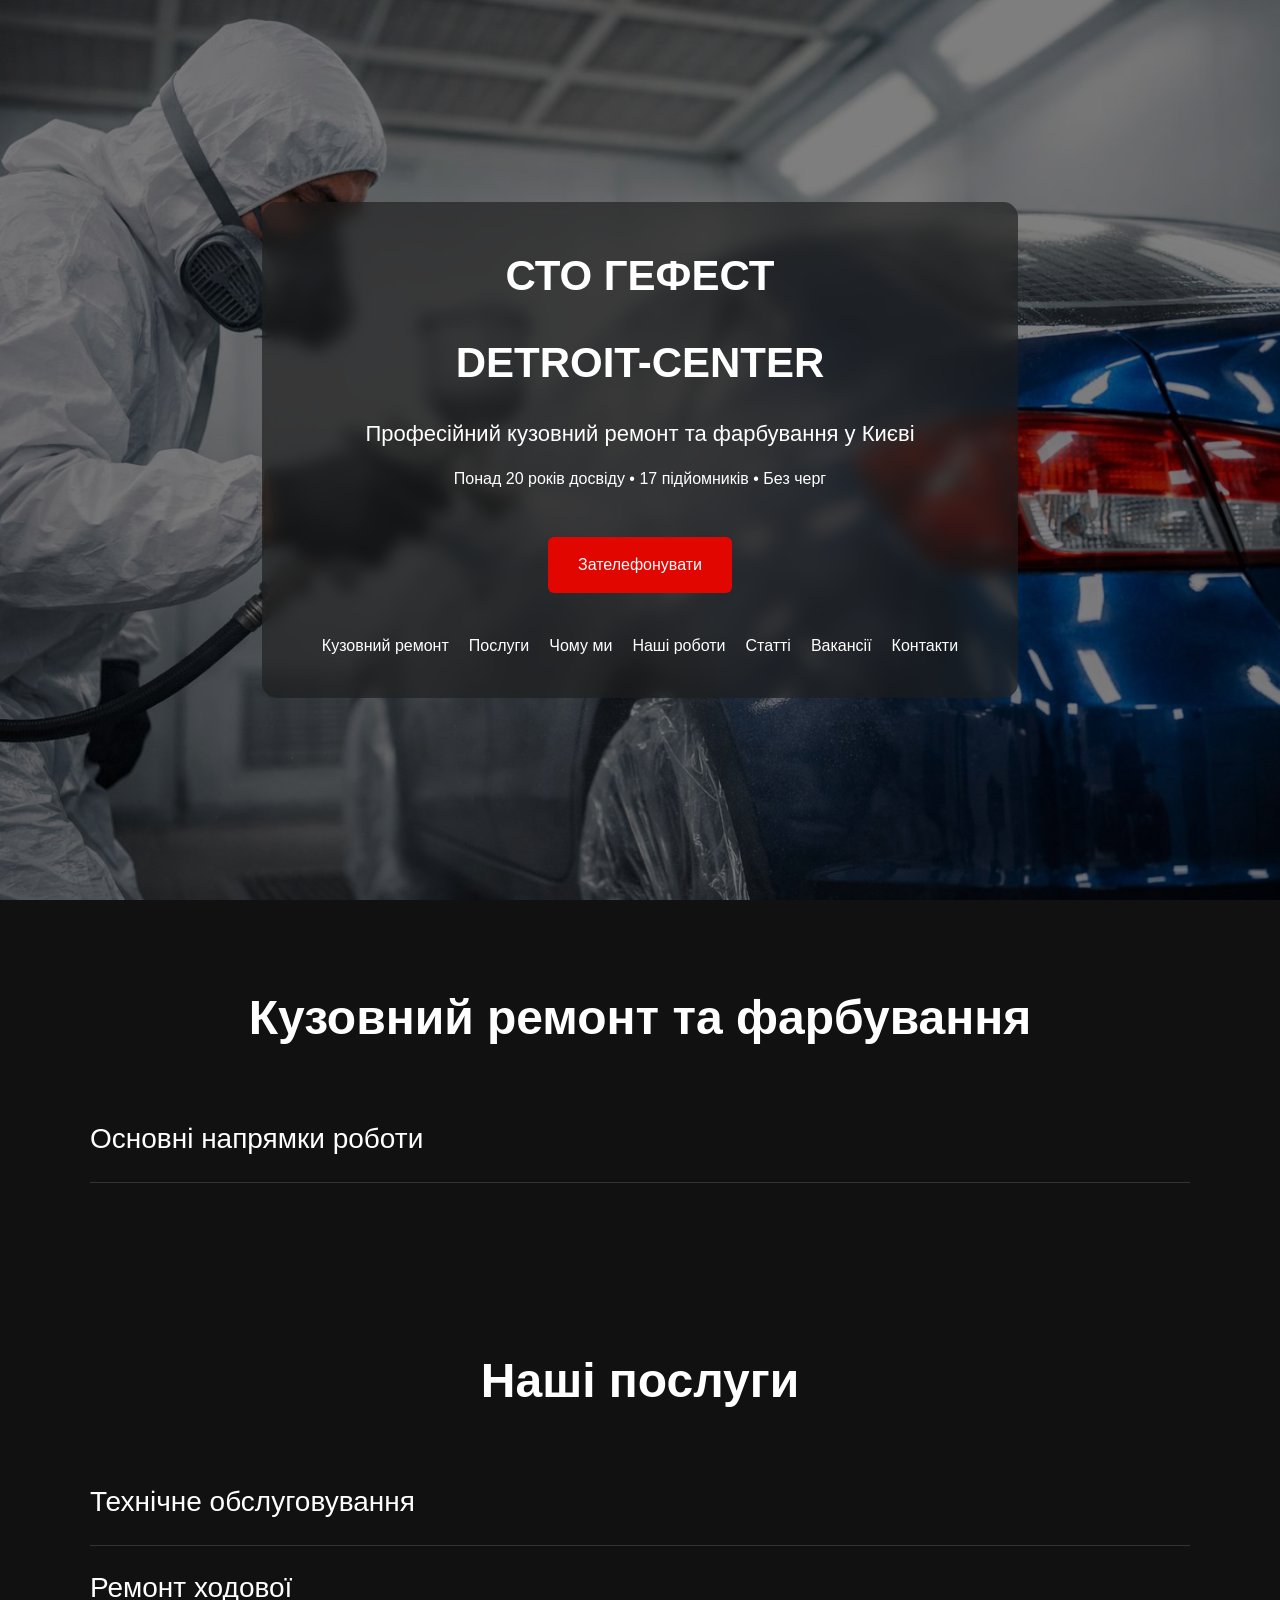
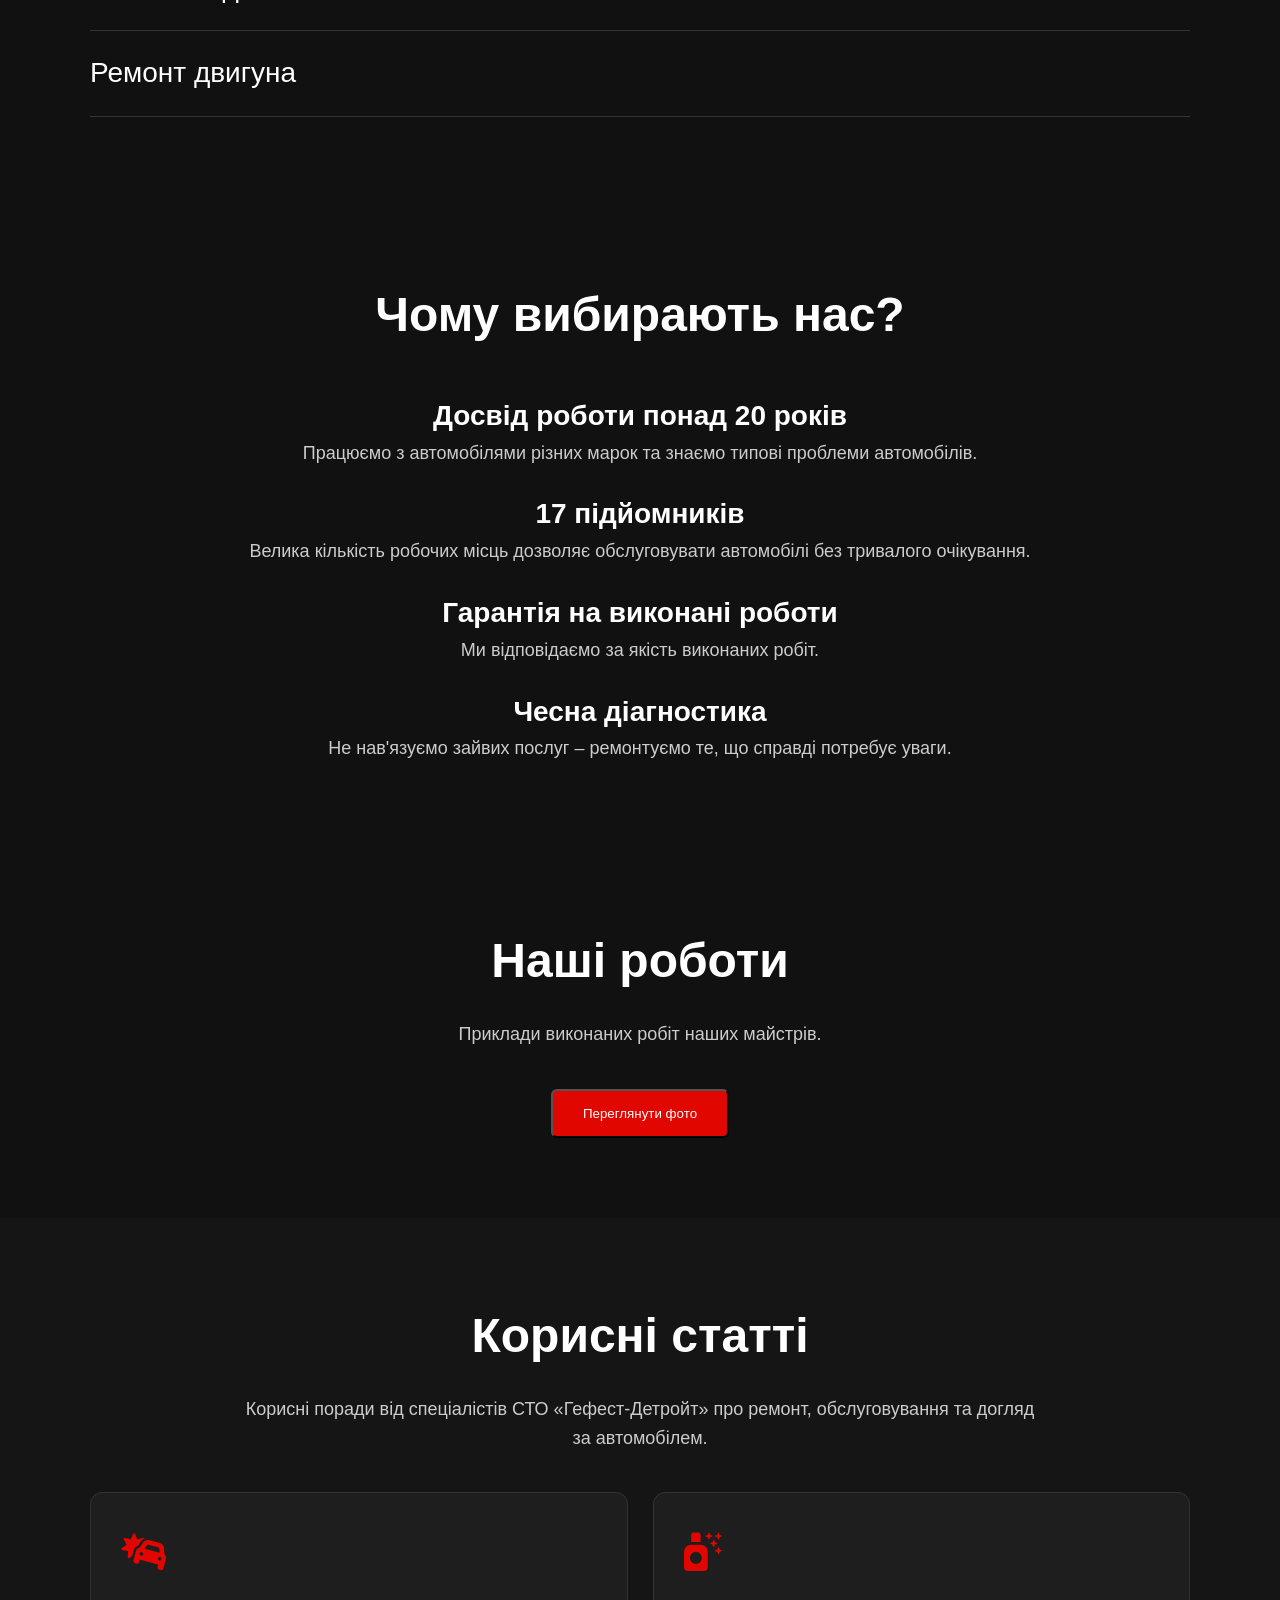
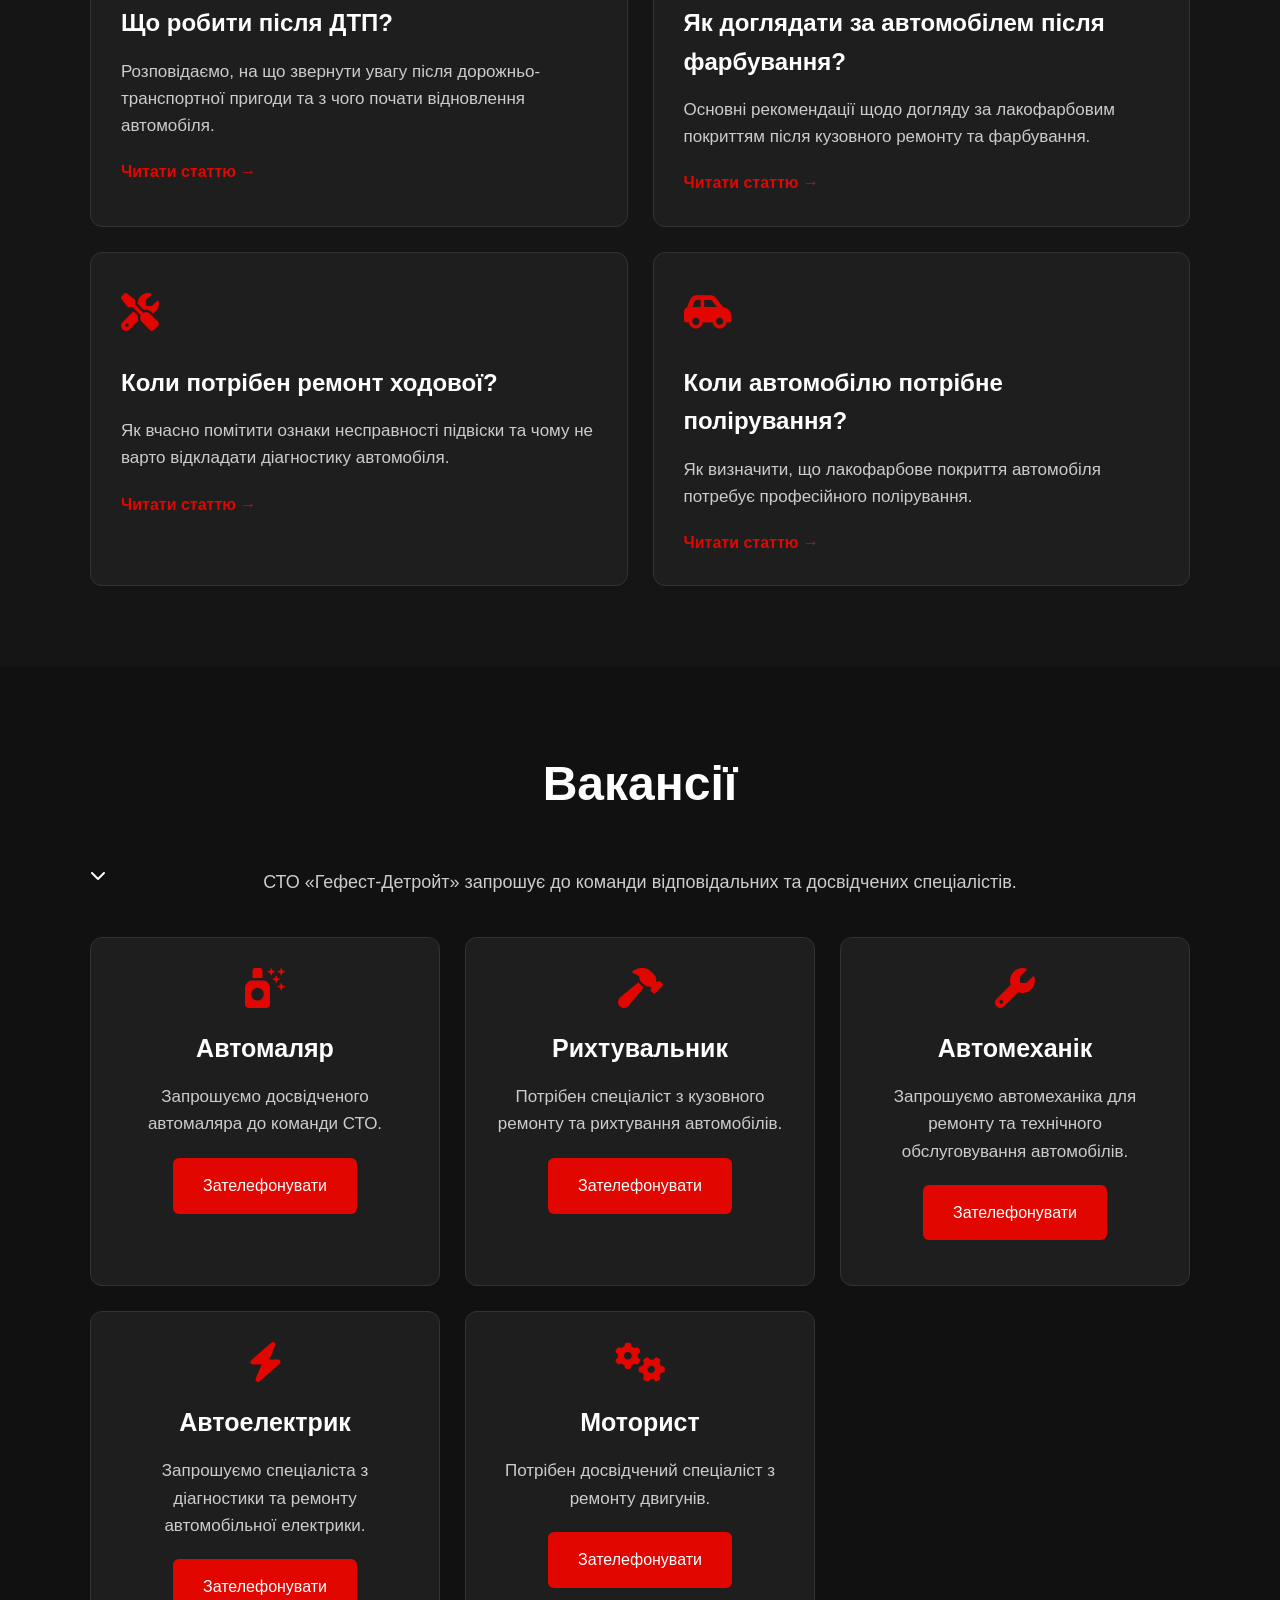
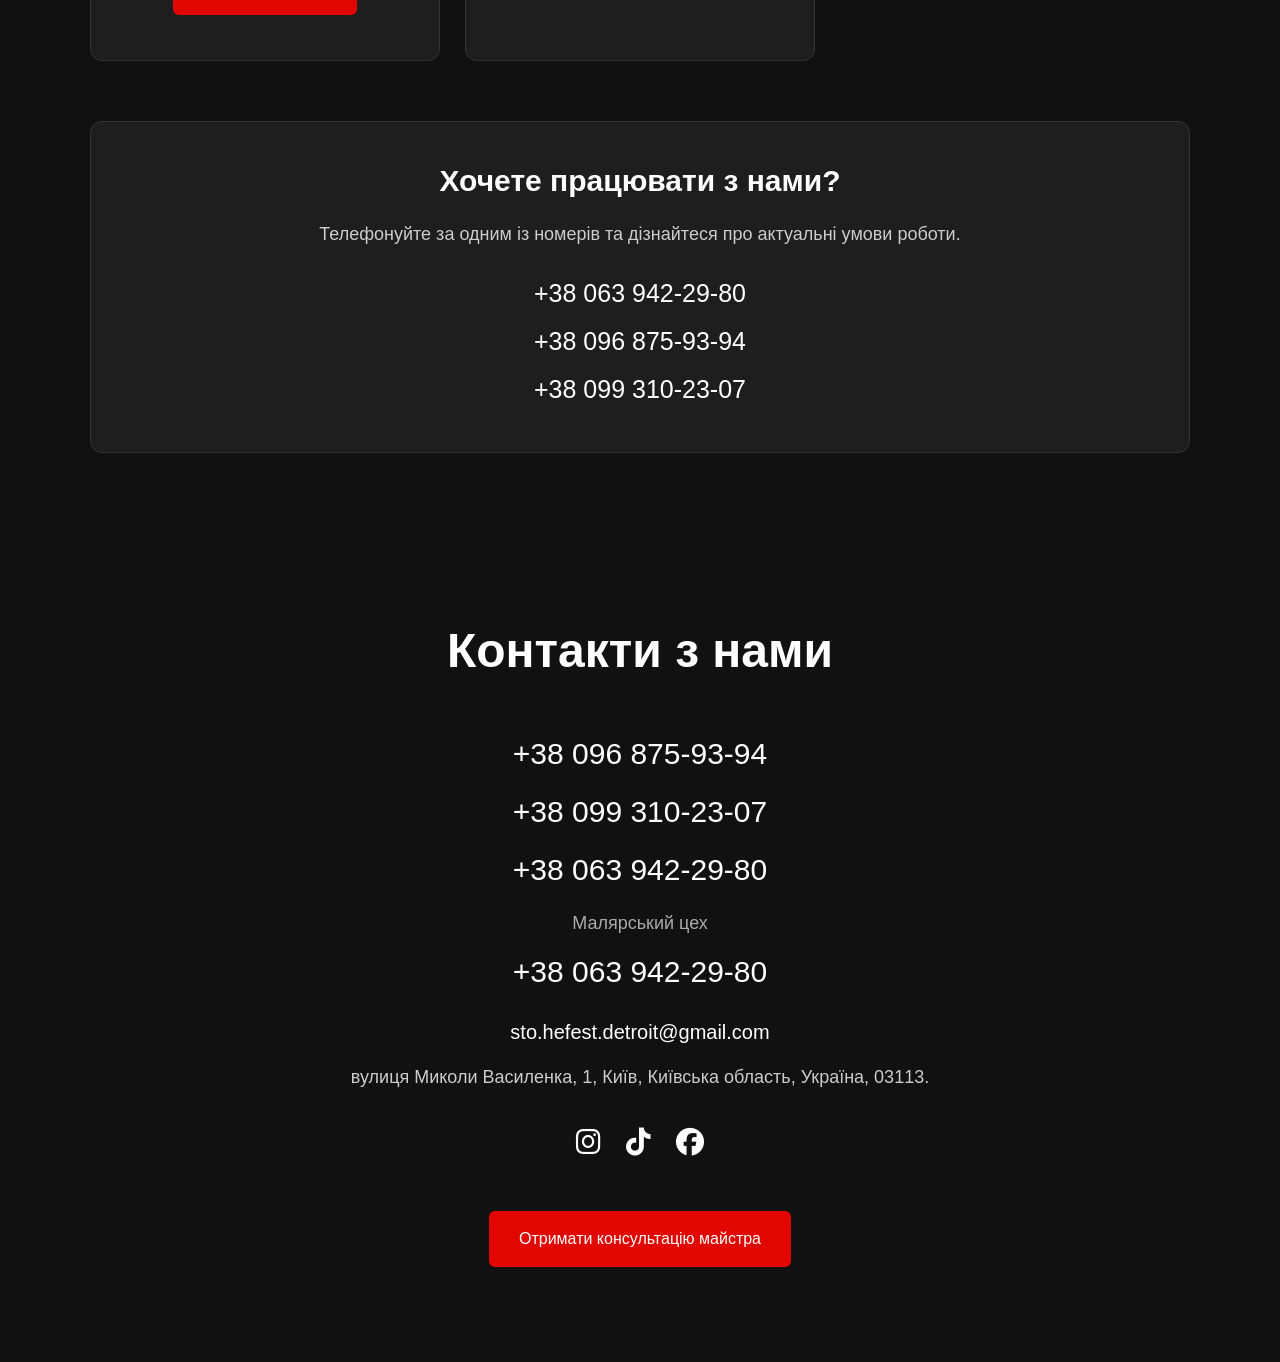
==== commit be7808b4: "Update index.html" ====
--- a/index.html
+++ b/index.html
@@ -573,15 +573,21 @@
 
       <div class="container">
 
-        <h2 class="big-title">
-          Вакансії
-        </h2>
+        <div class="vacancies-toggle" id="vacanciesToggle">
+  <h2 class="big-title">
+    Вакансії
+  </h2>
+
+  <span class="vacancies-arrow">
+    <i class="fa-solid fa-chevron-down"></i>
+  </span>
+</div>
 
         <p class="section-intro">
           СТО «Гефест-Детройт» запрошує до команди відповідальних та досвідчених спеціалістів.
         </p>
 
-
+<div class="vacancies-content" id="vacanciesContent">
         <div class="vacancies-grid">
 
 
--- a/style.css
+++ b/style.css
@@ -1,4 +1,348 @@
-Стиль css
+/* ================= RESET ================= */
+
+* {
+  margin: 0;
+  padding: 0;
+  box-sizing: border-box;
+}
+
+body {
+  font-family: Arial, sans-serif;
+  background: #111;
+  color: #fff;
+  line-height: 1.6;
+  overflow-x: hidden;
+}
+
+/* ================= CONTAINER ================= */
+
+section {
+  padding: 80px 20px;
+}
+
+.container {
+  max-width: 1100px;
+  margin: 0 auto;
+}
+
+/* ================= HERO ================= */
+
+.hero {
+  background: url("hero.jpg") center / cover no-repeat;
+  min-height: 100vh;
+  display: flex;
+  align-items: center;
+  justify-content: center;
+  position: relative;
+  transform-origin: center;
+}
+
+.hero::before {
+  content: "";
+  position: absolute;
+  inset: 0;
+  background: rgba(0, 0, 0, 0.5);
+}
+
+.overlay {
+  background: rgba(30, 30, 30, 0.65);
+  backdrop-filter: blur(8px);
+  padding: 40px 60px;
+  border-radius: 15px;
+  text-align: center;
+  max-width: 900px;
+  margin: 0 auto;
+  animation: heroFade 1.2s ease forwards;
+  opacity: 0;
+}
+.hero h1 {
+  font-size: 42px;
+  margin-bottom: 20px;
+}
+
+.subtitle {
+  font-size: 22px;
+  margin-bottom: 15px;
+}
+
+.small-text {
+  font-size: 16px;
+  margin-bottom: 30px;
+}
+
+.btn {
+  display: inline-block;
+  background: #e10600;
+  color: #fff;
+  padding: 15px 30px;
+  text-decoration: none;
+  border-radius: 6px;
+  transition: 0.3s;
+  width: fit-content;
+  margin: 15px auto;
+}
+
+.btn:hover {
+  background: #b80000;
+}
+
+.hero-nav {
+  margin-top: 25px;
+  display: flex;
+  justify-content: center;
+  gap: 20px;
+}
+
+.hero-nav a {
+  color: #fff;
+  text-decoration: none;
+}
+
+.hero-nav a:hover {
+  color: #e10600;
+}
+
+/* ================= BIG TITLES ================= */
+
+.big-title {
+  font-size: 48px;
+  text-align: center;
+  margin-bottom: 40px;
+}
+
+/* ================= ACCORDION ================= */
+
+.accordion {
+  border-bottom: 1px solid #333;
+  padding: 10px 0;
+}
+
+.accordion-header {
+  font-size: 28px;
+  cursor: pointer;
+  padding: 10px 0;
+}
+
+.accordion-header:hover {
+  color: #e10600;
+}
+
+.accordion-content {
+  max-height: 0;
+  overflow: hidden;
+  transition: 0.4s ease;
+}
+
+.accordion-content p {
+  font-size: 20px;
+  color: #ccc;
+  padding: 5px 0;
+}
+
+/* ================= WHY BLOCK ================= */
+
+.why h3 {
+  font-size: 28px;
+  text-align: center;
+  margin-top: 25px;
+}
+
+.why p {
+  font-size: 18px;
+  text-align: center;
+  color: #ccc;
+}
+
+/* ================= CONTACTS ================= */
+
+.phones a {
+  display: block;
+  font-size: 30px;
+  margin: 10px 0;
+  text-decoration: none;
+  color: #fff;
+  text-align: center;
+}
+
+.phones a:hover {
+  color: #e10600;
+}
+
+.email {
+  text-align: center;
+  margin-top: 20px;
+  font-size: 20px;
+}
+
+/* ================= MOBILE ================= */
+
+@media (max-width: 768px) {
+  .hero h1 {
+    font-size: 28px;
+  }
+
+  .big-title {
+    font-size: 34px;
+  }
+
+  .accordion-header {
+    font-size: 22px;
+  }
+
+  .accordion-content p {
+    font-size: 18px;
+  }
+}
+#openGallery {
+  display: block;
+  margin: 0 auto;
+}
+.gallery-grid {
+  display: grid;
+  grid-template-columns: repeat(auto-fit, minmax(250px, 1fr));
+  gap: 15px;
+}
+
+.gallery-grid img {
+  width: 100%;
+  height: auto;
+  border-radius: 8px;
+  display: block;
+}
+/* ================= LIGHTBOX ================= */
+
+.lightbox {
+  position: fixed;
+  inset: 0;
+  background: rgba(0, 0, 0, 0.9);
+  display: none;
+  justify-content: center;
+  align-items: center;
+  z-index: 9999;
+  cursor: pointer;
+  animation: fadeIn 0.3s ease;
+}
+
+.lightbox img {
+  max-width: 90%;
+  max-height: 85%;
+  border-radius: 10px;
+}
+
+@keyframes fadeIn {
+  from {
+    opacity: 0;
+  }
+  to {
+    opacity: 1;
+  }
+}
+/* ================= REVEAL ANIMATION ================= */
+
+.reveal {
+  opacity: 0;
+  transform: translateY(60px);
+  transition: opacity 0.8s ease, transform 0.8s ease;
+  will-change: opacity, transform;
+}
+
+.reveal.active {
+  opacity: 1;
+  transform: translateY(0);
+}
+button,
+.nav-links a {
+  transition: all 0.3s ease;
+}
+
+button:hover {
+  transform: translateY(-3px);
+  box-shadow: 0 10px 25px rgba(0, 0, 0, 0.2);
+}
+
+.nav-links a:hover {
+  opacity: 0.7;
+}
+
+html {
+  scroll-behavior: smooth;
+}
+@keyframes heroFade {
+  from {
+    opacity: 0;
+    transform: translateY(40px);
+  }
+  to {
+    opacity: 1;
+    transform: translateY(0);
+  }
+}
+
+body.lock-scroll {
+  overflow: hidden;
+}
+@media (max-width: 768px) {
+  .overlay {
+    padding: 30px 20px;
+    width: 100%;
+  }
+}
+.address {
+  display: block;
+  text-align: center;
+  margin-top: 15px;
+  color: #ccc;
+  font-size: 18px;
+  text-decoration: none;
+}
+
+.address:hover {
+  color: #e10600;
+}
+.socials {
+  display: flex;
+  justify-content: center;
+  gap: 25px;
+  margin-top: 25px;
+}
+
+.socials a {
+  color: #fff;
+  text-decoration: none;
+  font-size: 18px;
+}
+
+.socials a:hover {
+  color: #e10600;
+}
+.socials {
+  display: flex;
+  justify-content: center;
+  gap: 25px;
+  margin-top: 30px;
+}
+
+.socials a {
+  color: white;
+  font-size: 28px;
+  text-decoration: none;
+}
+
+.socials a:hover {
+  color: #e10600;
+}
+.painter-btn {
+  display: block;
+  margin-top: 20px;
+  font-size: 18px;
+  padding: 12px 20px;
+}
+.paint-title {
+  text-align: center;
+  margin-top: 15px;
+  font-size: 18px;
+  color: #aaa;
+}
 
 /* ================= SECTION INTRO ================= */
 
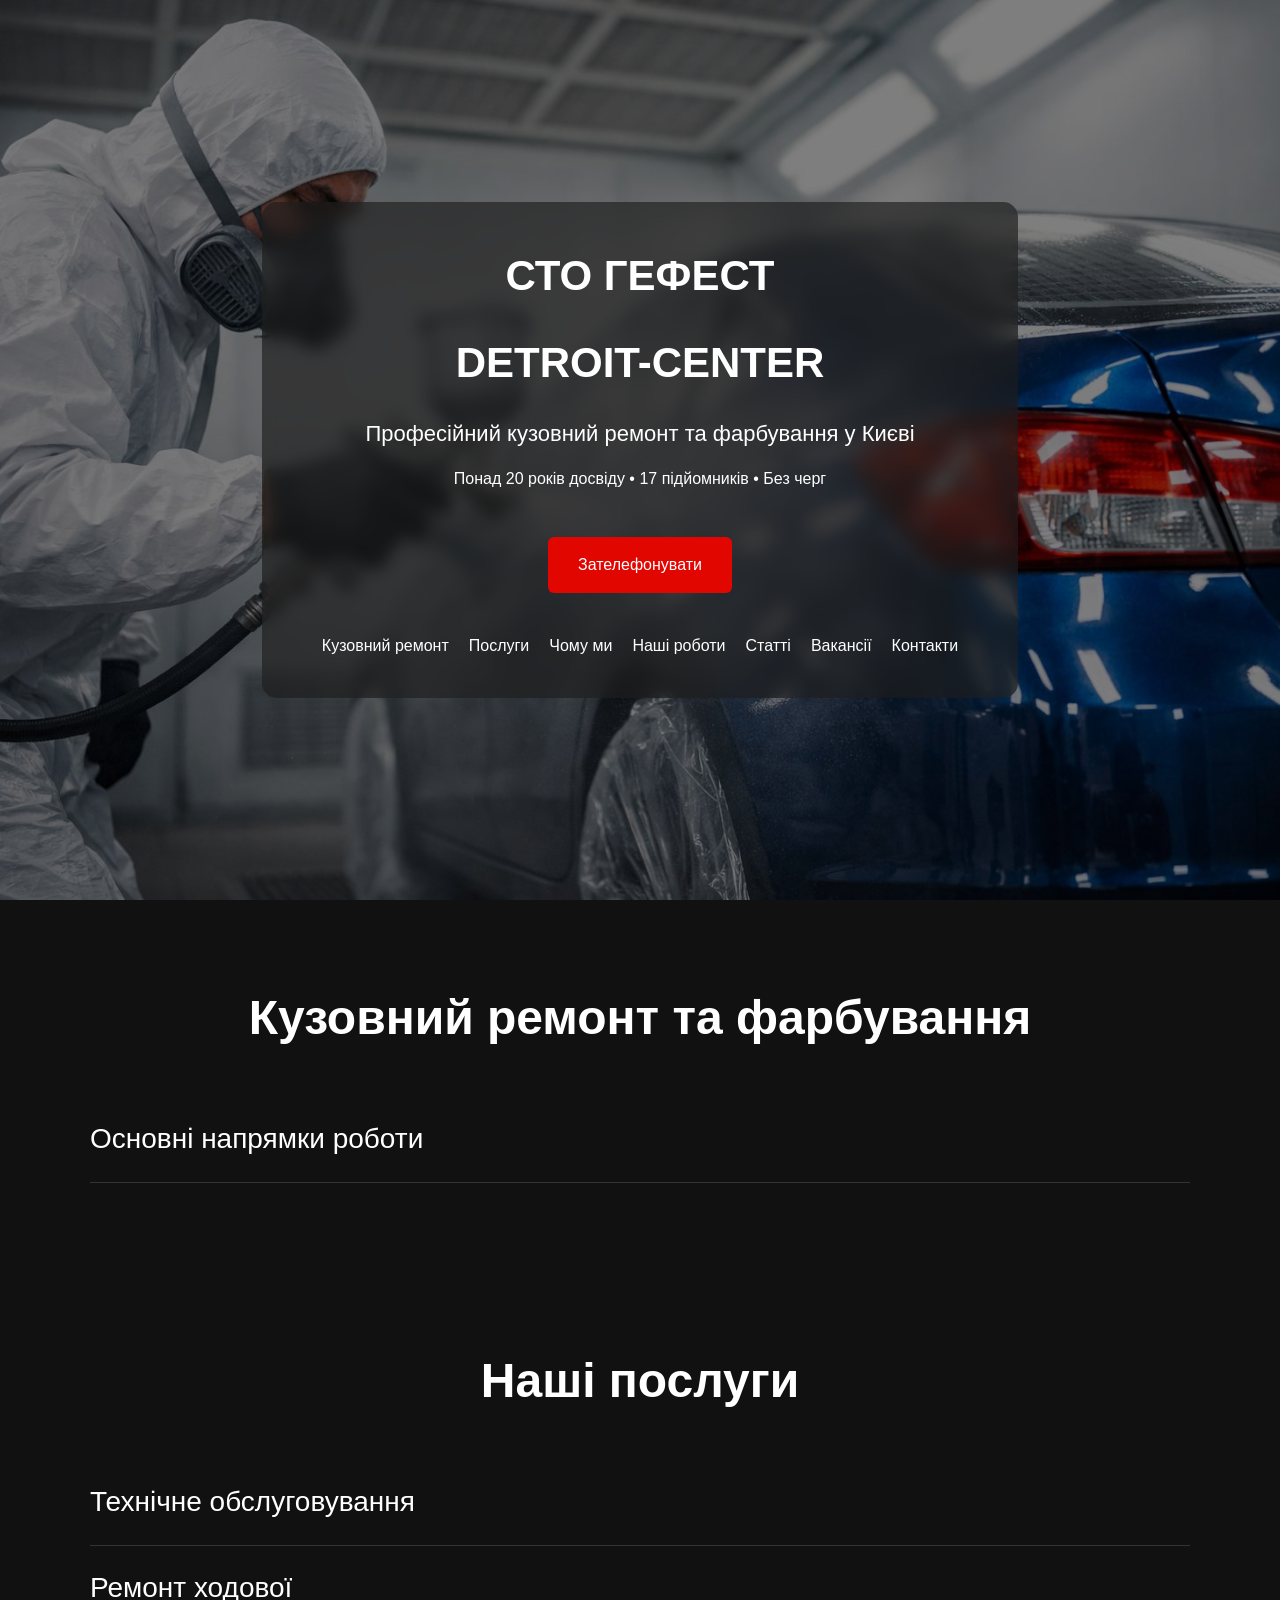
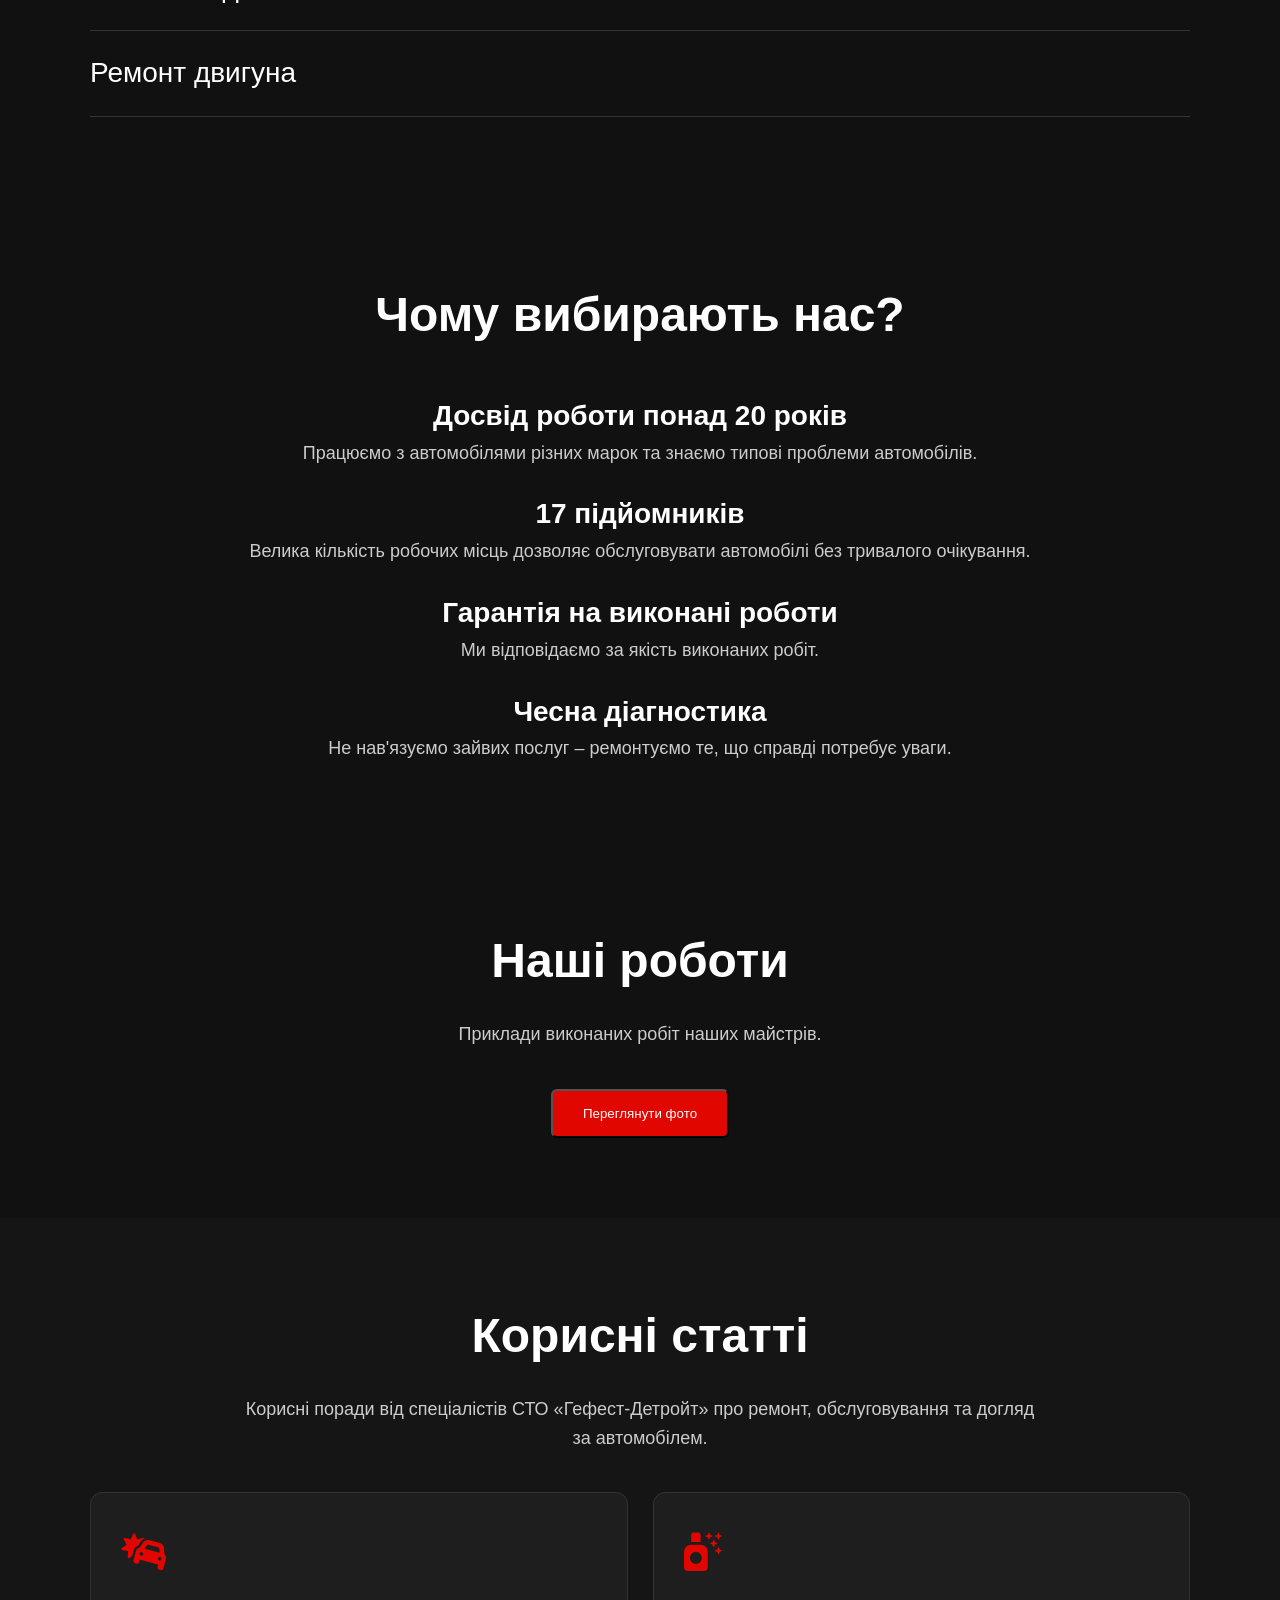
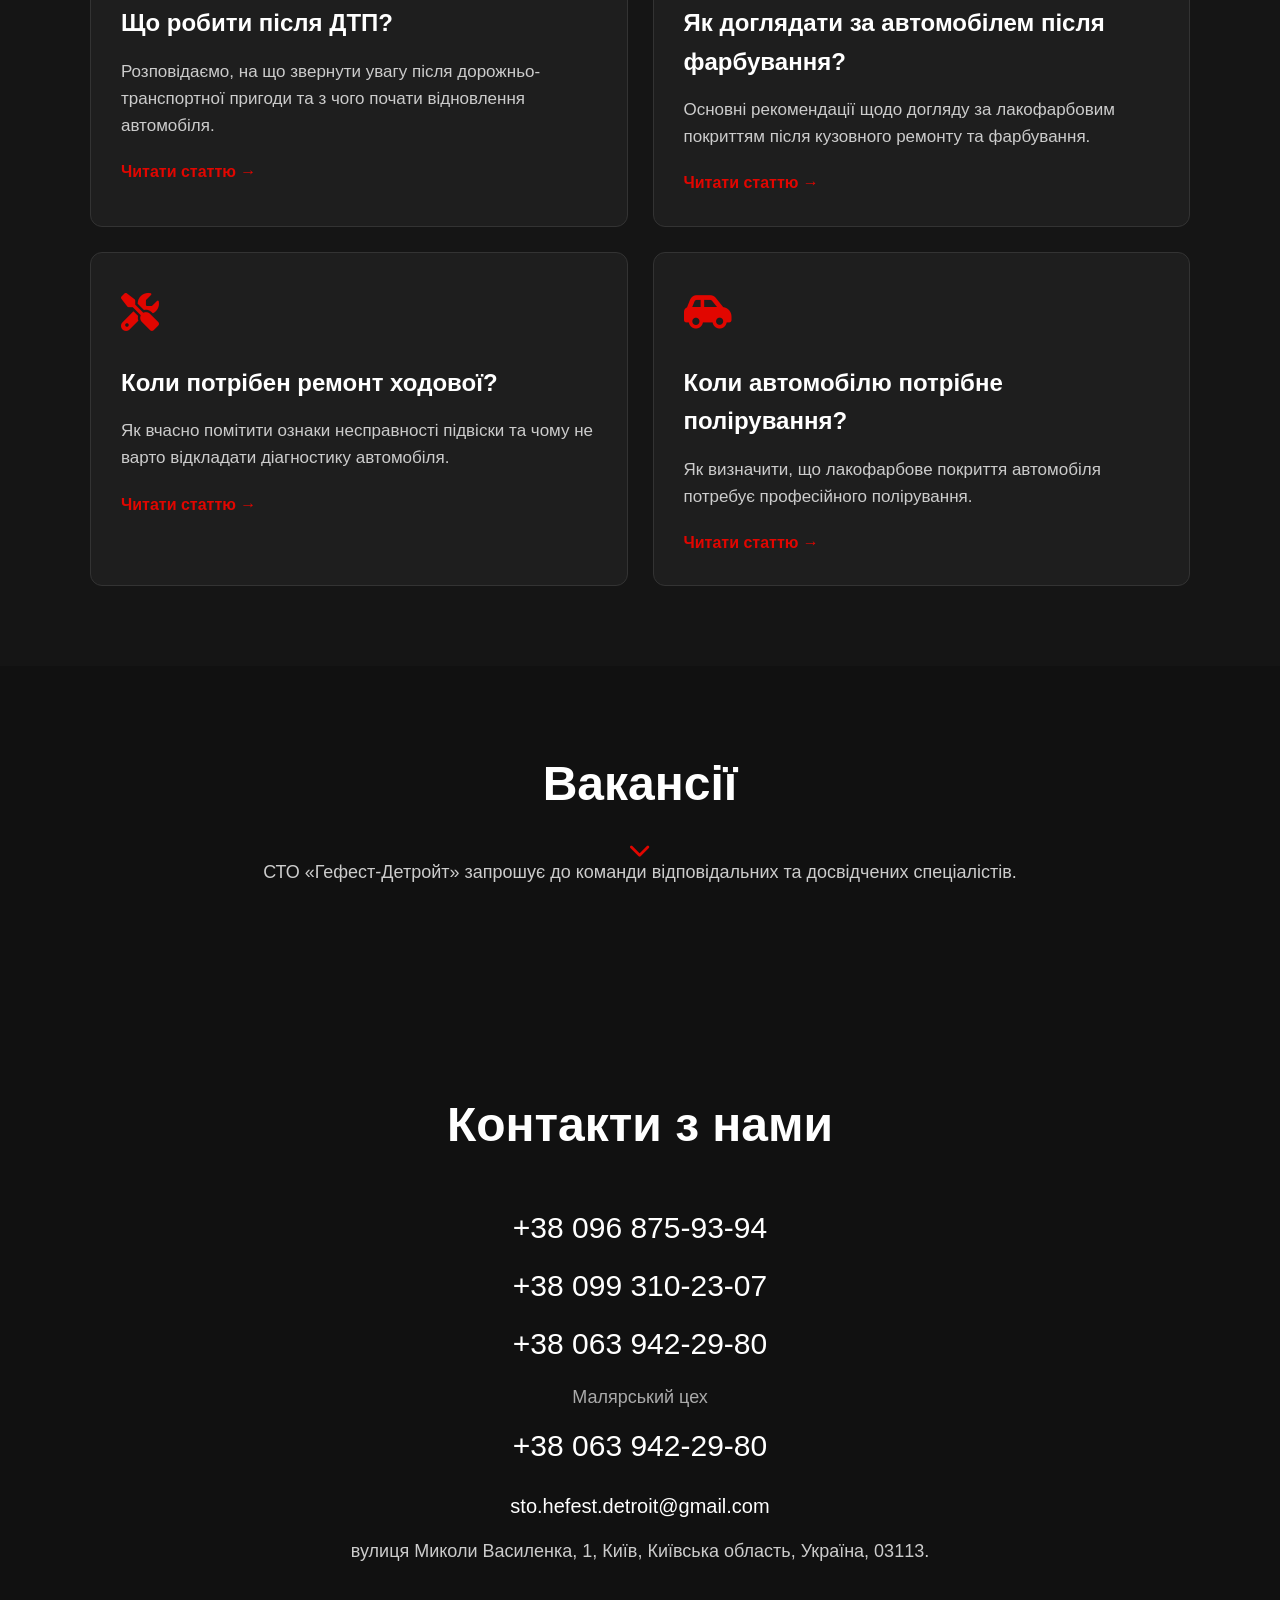
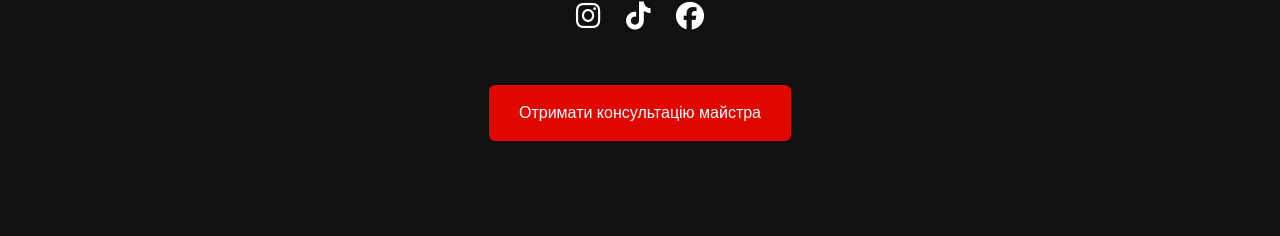
==== commit 031f021b: "Update print statement to reflect farewell" ====
--- a/index.html
+++ b/index.html
@@ -896,6 +896,43 @@
               );
 
             });
+          /* ================= VACANCIES TOGGLE ================= */
+
+const vacanciesToggle =
+  document.getElementById("vacanciesToggle");
+
+const vacanciesContent =
+  document.getElementById("vacanciesContent");
+
+if (vacanciesToggle && vacanciesContent) {
+
+  vacanciesToggle.addEventListener(
+    "click",
+    function () {
+
+      if (vacanciesContent.classList.contains("open")) {
+
+        vacanciesContent.style.maxHeight = null;
+
+        vacanciesContent.classList.remove("open");
+
+        vacanciesToggle.classList.remove("active");
+
+      } else {
+
+        vacanciesContent.classList.add("open");
+
+        vacanciesContent.style.maxHeight =
+          vacanciesContent.scrollHeight + "px";
+
+        vacanciesToggle.classList.add("active");
+
+      }
+
+    }
+  );
+
+}
 
 
           /* ================= GALLERY ================= */
--- a/style.css
+++ b/style.css
@@ -554,3 +554,46 @@
   }
 
 }
+/* ================= VACANCIES TOGGLE ================= */
+
+.vacancies-toggle {
+  position: relative;
+  cursor: pointer;
+  text-align: center;
+  user-select: none;
+}
+
+.vacancies-toggle .big-title {
+  margin-bottom: 10px;
+  transition: 0.3s ease;
+}
+
+.vacancies-toggle:hover .big-title {
+  color: #e10600;
+}
+
+.vacancies-arrow {
+  display: block;
+  font-size: 22px;
+  color: #e10600;
+  transition: transform 0.4s ease;
+  margin-bottom: 10px;
+}
+
+.vacancies-toggle.active .vacancies-arrow {
+  transform: rotate(180deg);
+}
+
+.vacancies-content {
+  max-height: 0;
+  overflow: hidden;
+  opacity: 0;
+  transition:
+    max-height 0.7s ease,
+    opacity 0.4s ease;
+}
+
+.vacancies-content.open {
+  opacity: 1;
+  margin-top: 20px;
+}
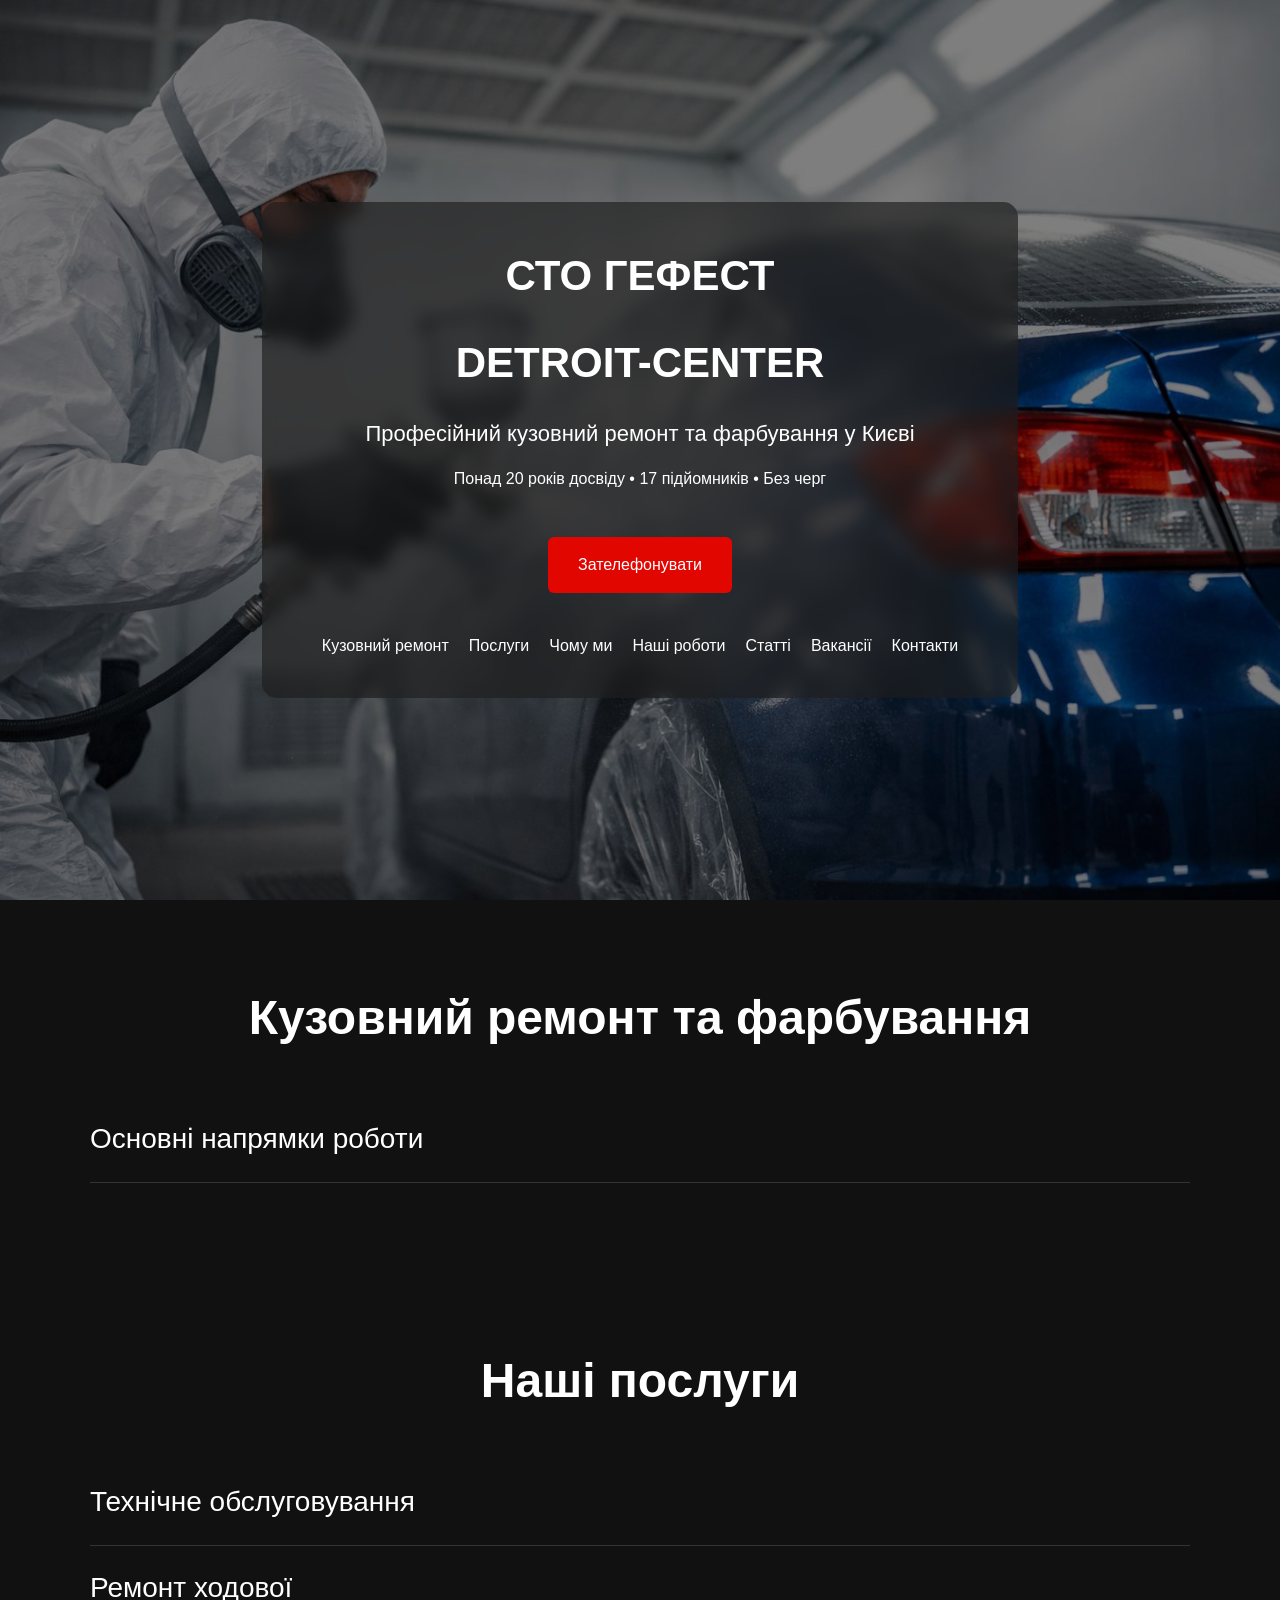
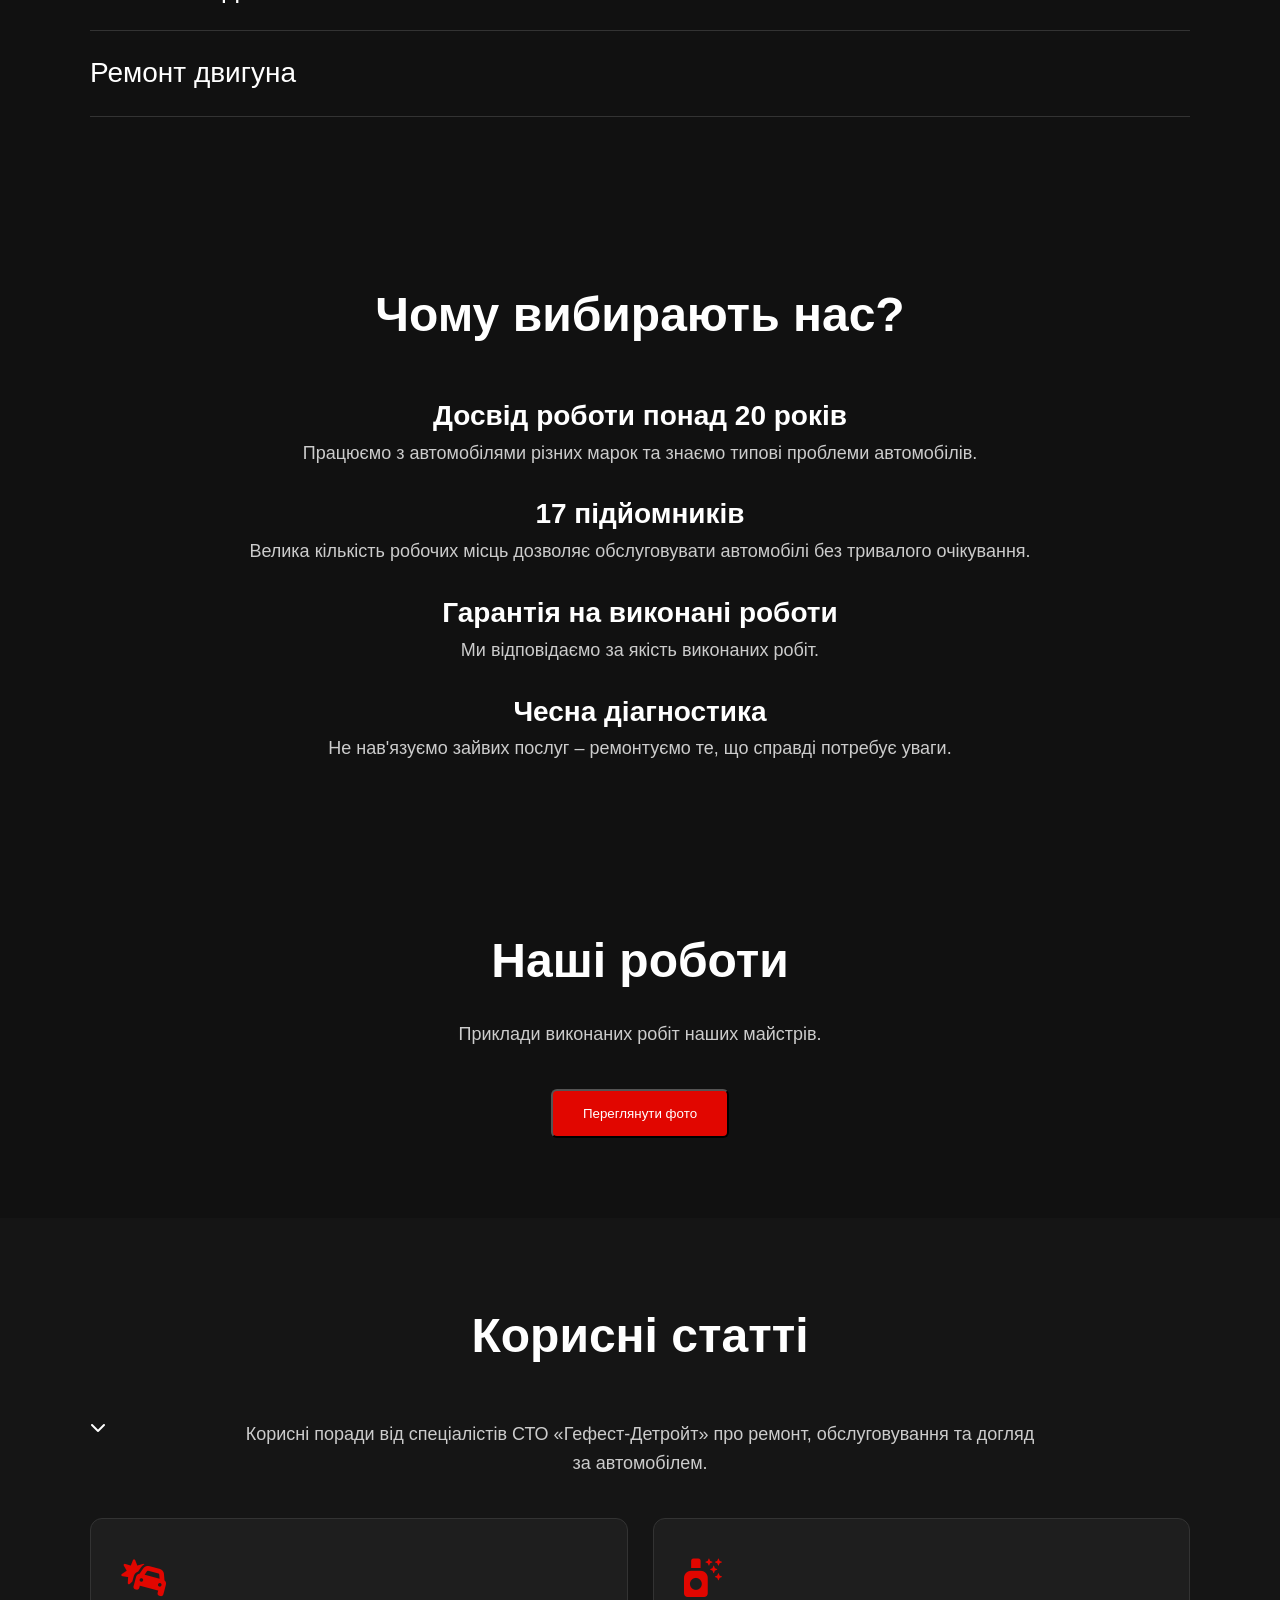
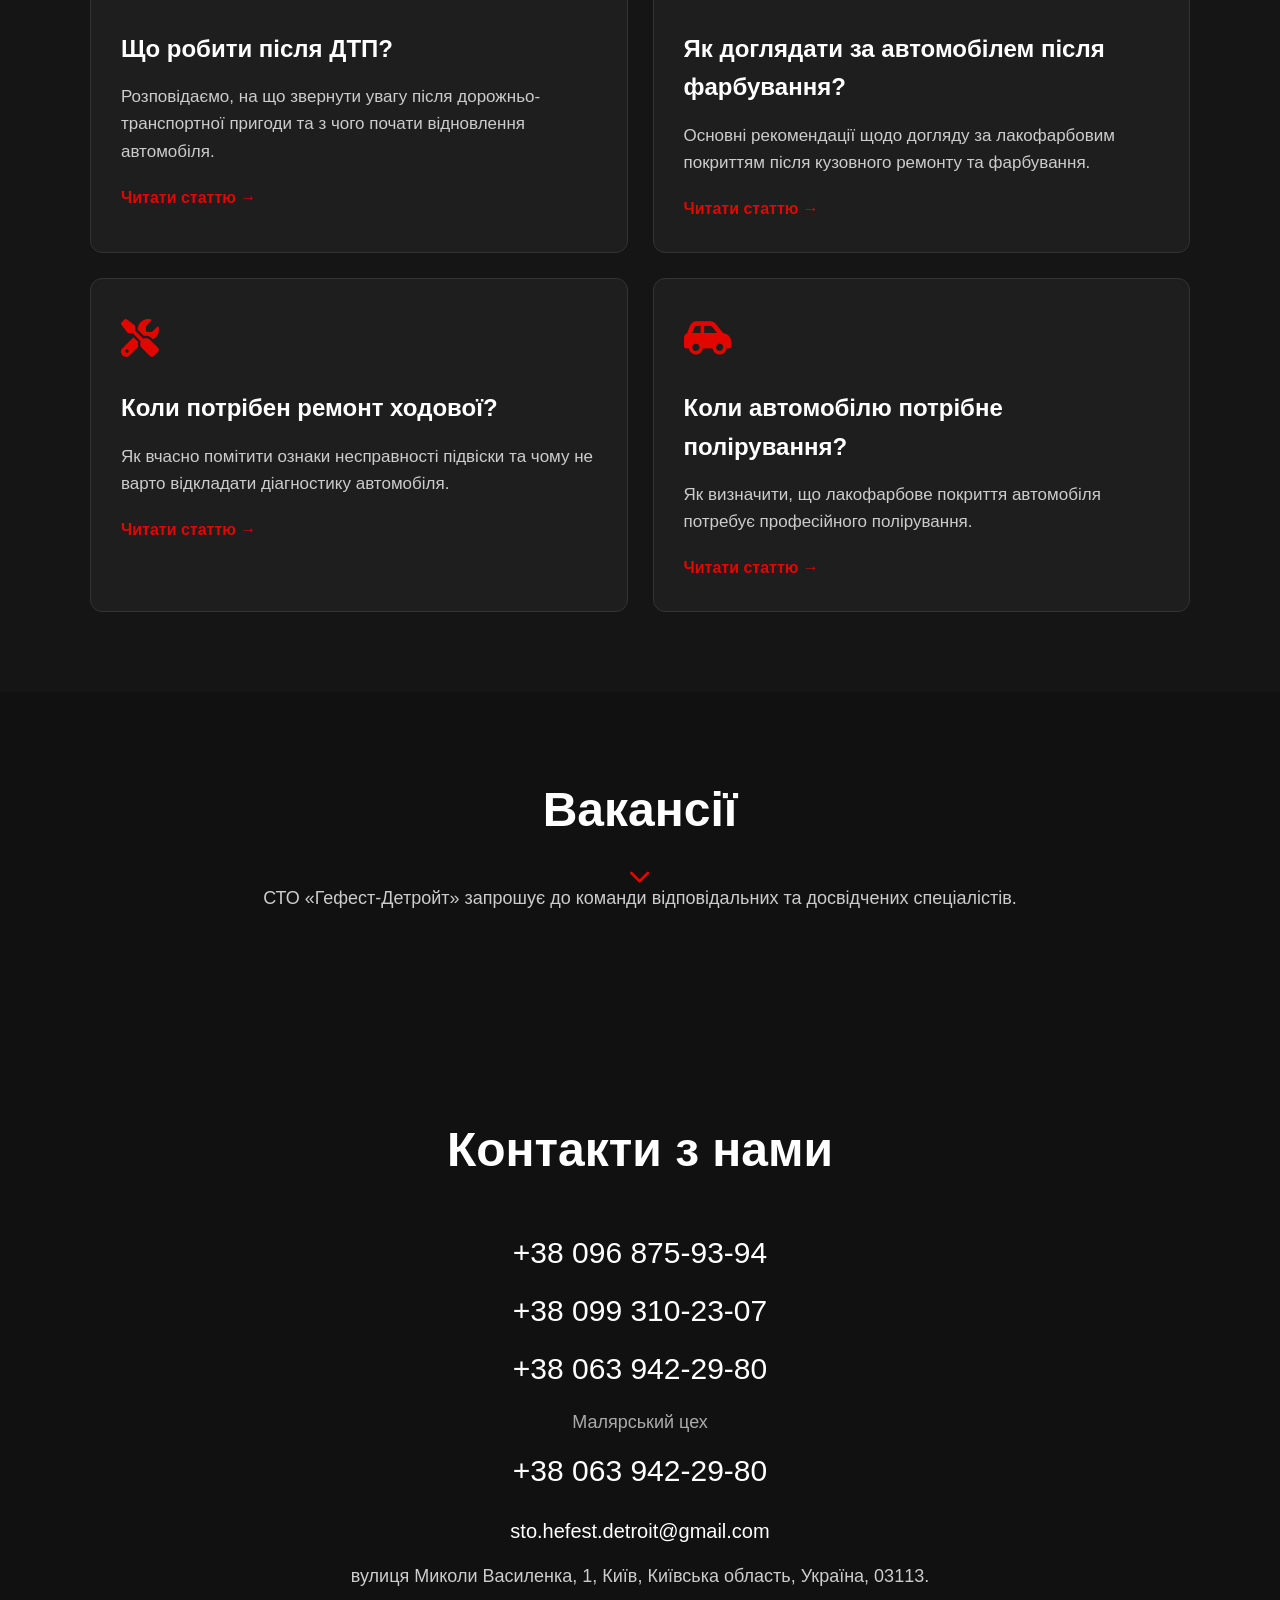
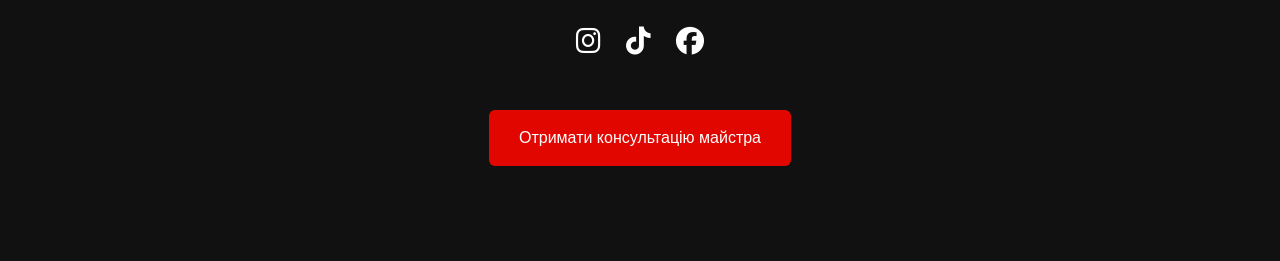
==== commit 22b01c19: "Update index.html" ====
--- a/index.html
+++ b/index.html
@@ -443,23 +443,37 @@
 
     <!-- ================= КОРИСНІ СТАТТІ ================= -->
 
-    <section
-      id="articles"
-      class="reveal articles-section"
+   <section
+  id="articles"
+  class="reveal articles-section"
+>
+
+  <div class="container">
+
+    <div class="articles-toggle" id="articlesToggle">
+
+      <h2 class="big-title">
+        Корисні статті
+      </h2>
+
+      <span class="articles-arrow">
+        <i class="fa-solid fa-chevron-down"></i>
+      </span>
+
+    </div>
+
+
+    <p class="section-intro">
+      Корисні поради від спеціалістів СТО «Гефест-Детройт» про ремонт, обслуговування та догляд за автомобілем.
+    </p>
+
+
+    <div
+      class="articles-content"
+      id="articlesContent"
     >
 
-      <div class="container">
-
-        <h2 class="big-title">
-          Корисні статті
-        </h2>
-
-        <p class="section-intro">
-          Корисні поради від спеціалістів СТО «Гефест-Детройт» про ремонт, обслуговування та догляд за автомобілем.
-        </p>
-
-
-        <div class="articles-grid">
+      <div class="articles-grid">
 
 
           <article class="article-card">
@@ -560,6 +574,7 @@
         </div>
 
       </div>
+  </div>
 
     </section>
 
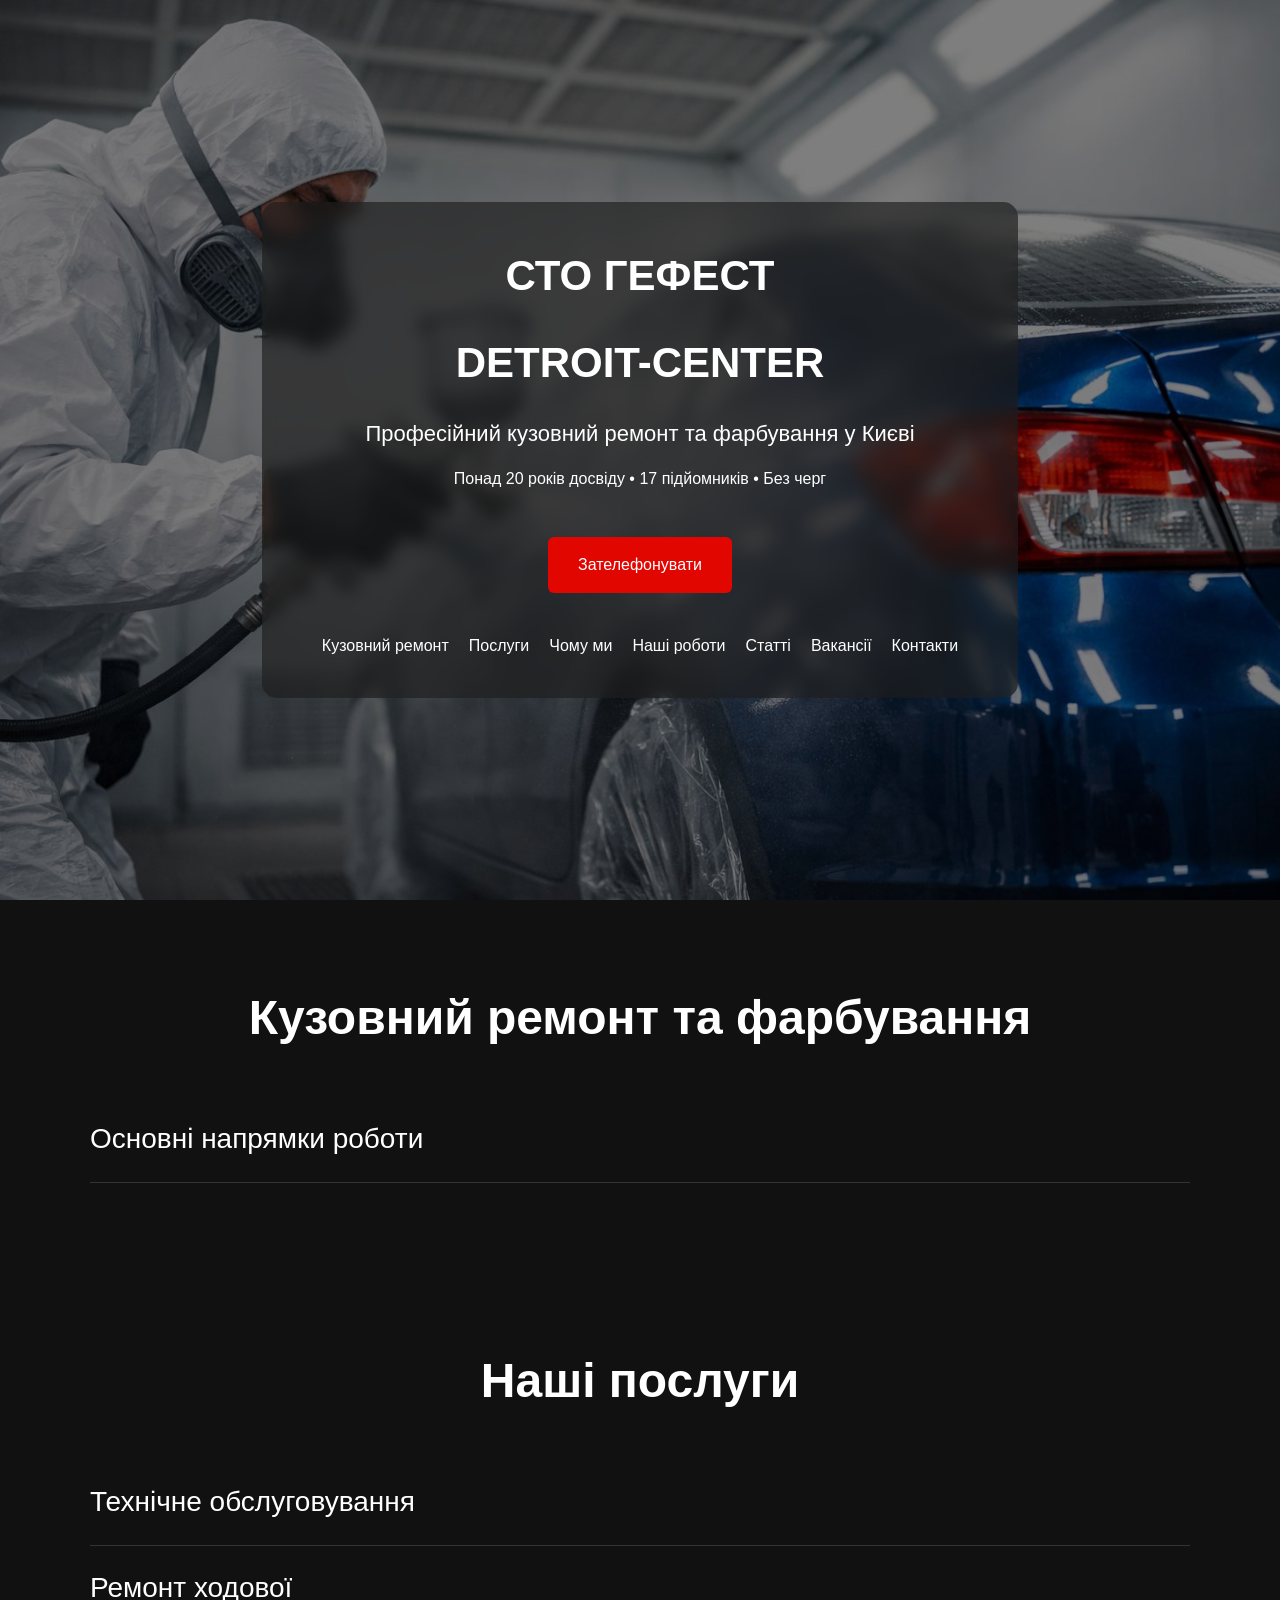
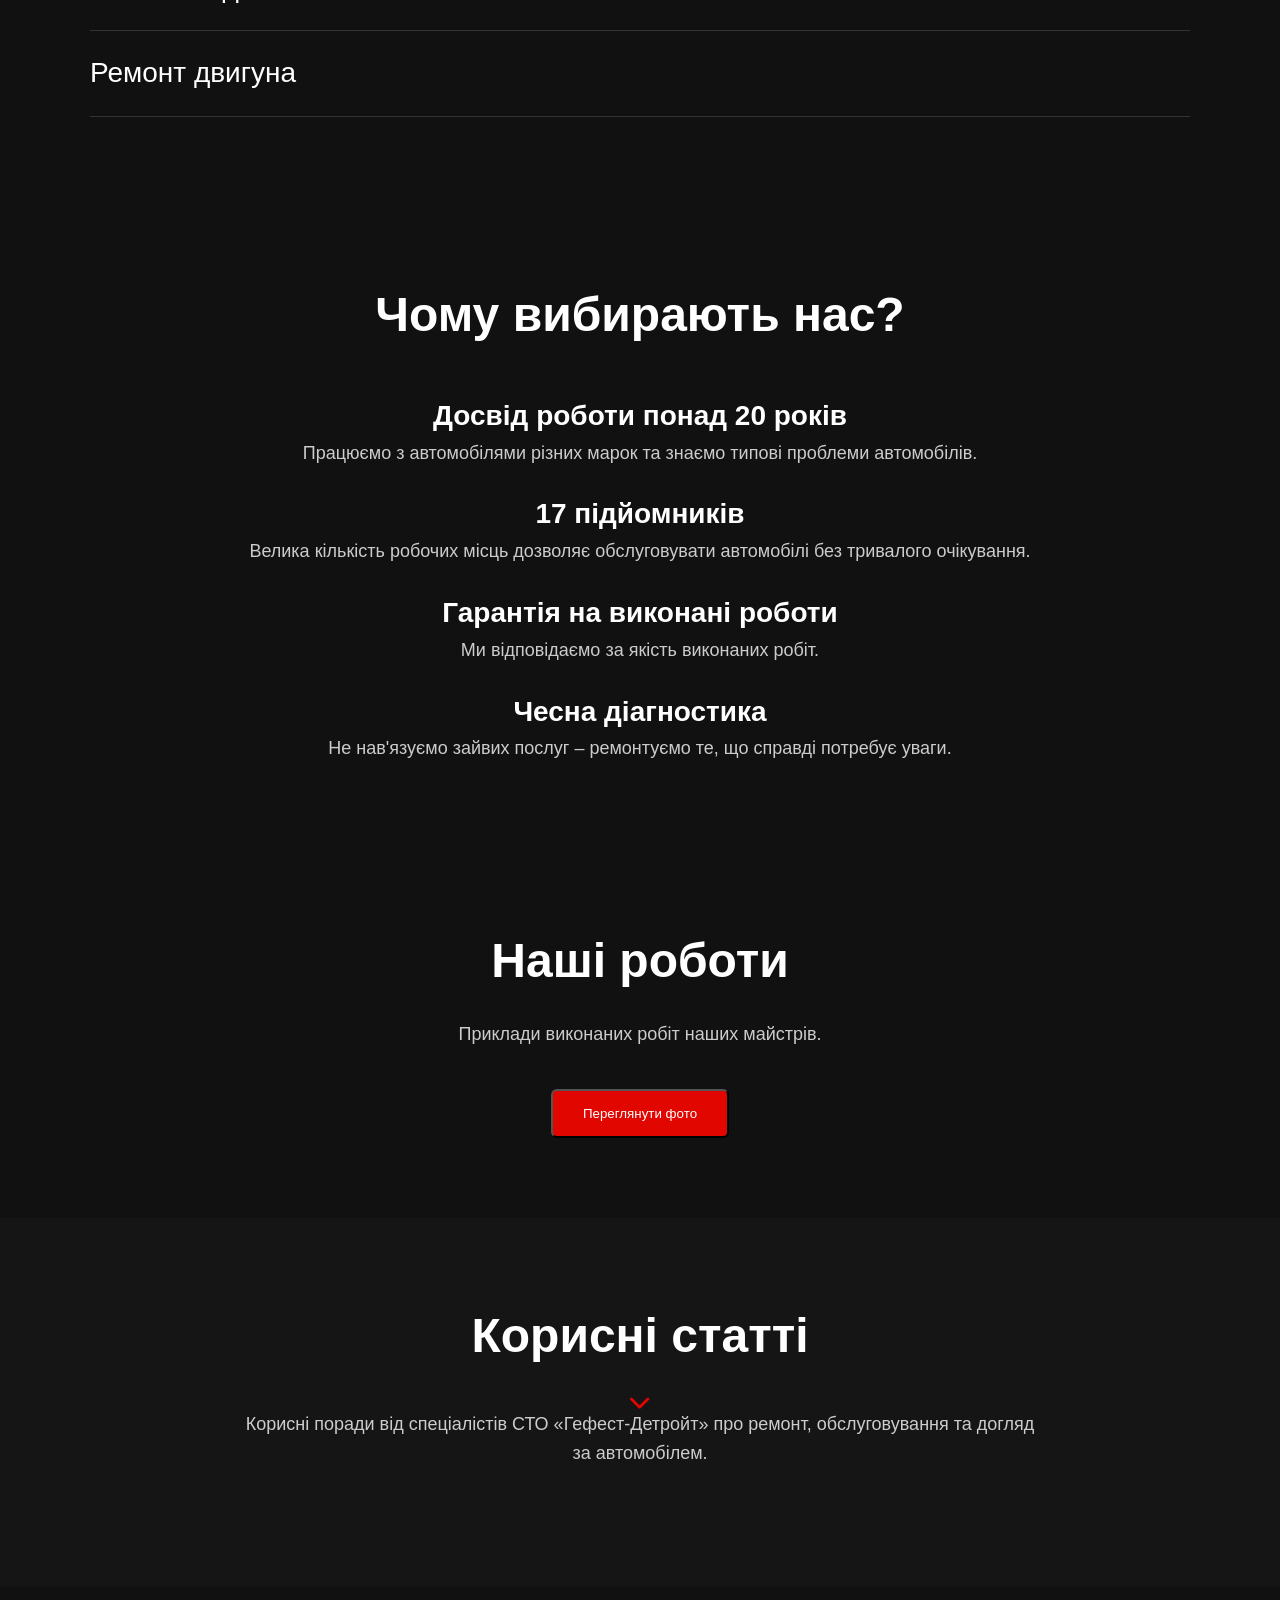
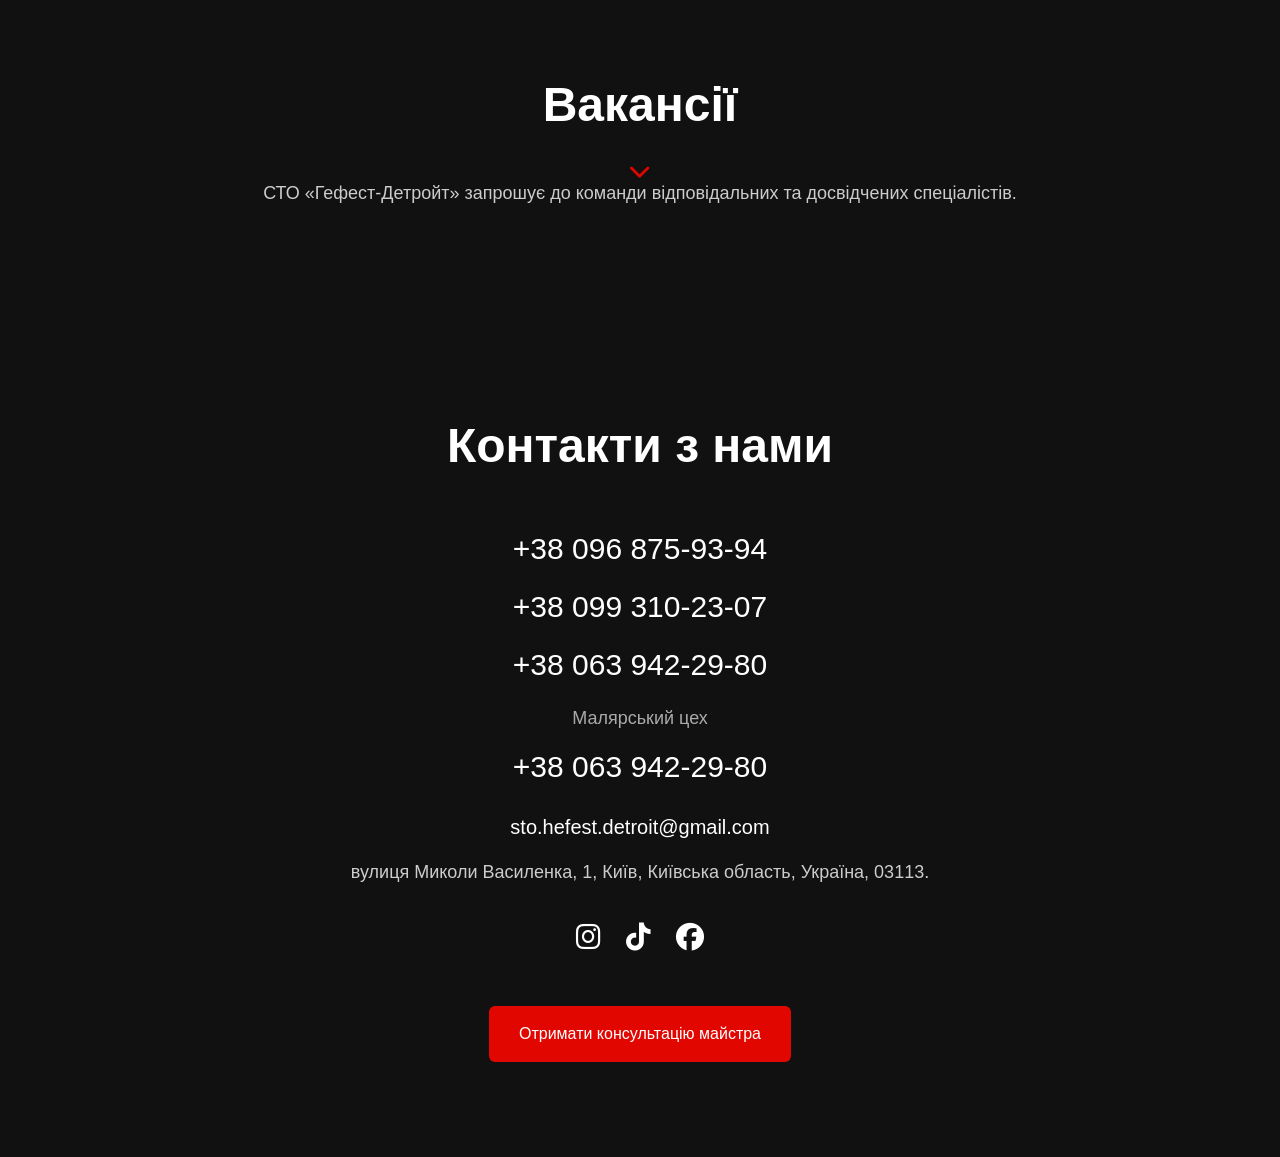
==== commit 6f682ff9: "Update index.html" ====
--- a/index.html
+++ b/index.html
@@ -948,7 +948,45 @@
   );
 
 }
-
+/* ================= ARTICLES TOGGLE ================= */
+
+const articlesToggle =
+  document.getElementById("articlesToggle");
+
+const articlesContent =
+  document.getElementById("articlesContent");
+
+if (articlesToggle && articlesContent) {
+
+  articlesToggle.addEventListener(
+    "click",
+    function () {
+
+      if (
+        articlesContent.classList.contains("open")
+      ) {
+
+        articlesContent.style.maxHeight = null;
+
+        articlesContent.classList.remove("open");
+
+        articlesToggle.classList.remove("active");
+
+      } else {
+
+        articlesContent.classList.add("open");
+
+        articlesContent.style.maxHeight =
+          articlesContent.scrollHeight + "px";
+
+        articlesToggle.classList.add("active");
+
+      }
+
+    }
+  );
+
+}
 
           /* ================= GALLERY ================= */
 
--- a/style.css
+++ b/style.css
@@ -597,3 +597,49 @@
   opacity: 1;
   margin-top: 20px;
 }
+/* ================= ARTICLES TOGGLE ================= */
+
+.articles-toggle {
+  position: relative;
+  cursor: pointer;
+  text-align: center;
+  user-select: none;
+}
+
+.articles-toggle .big-title {
+  margin-bottom: 10px;
+  transition: 0.3s ease;
+}
+
+.articles-toggle:hover .big-title {
+  color: #e10600;
+}
+
+.articles-arrow {
+  display: block;
+  font-size: 22px;
+  color: #e10600;
+  transition: transform 0.4s ease;
+  margin-bottom: 10px;
+}
+
+.articles-toggle.active .articles-arrow {
+  transform: rotate(180deg);
+}
+
+
+/* ================= ARTICLES CONTENT ================= */
+
+.articles-content {
+  max-height: 0;
+  overflow: hidden;
+  opacity: 0;
+  transition:
+    max-height 0.7s ease,
+    opacity 0.4s ease;
+}
+
+.articles-content.open {
+  opacity: 1;
+  margin-top: 20px;
+}
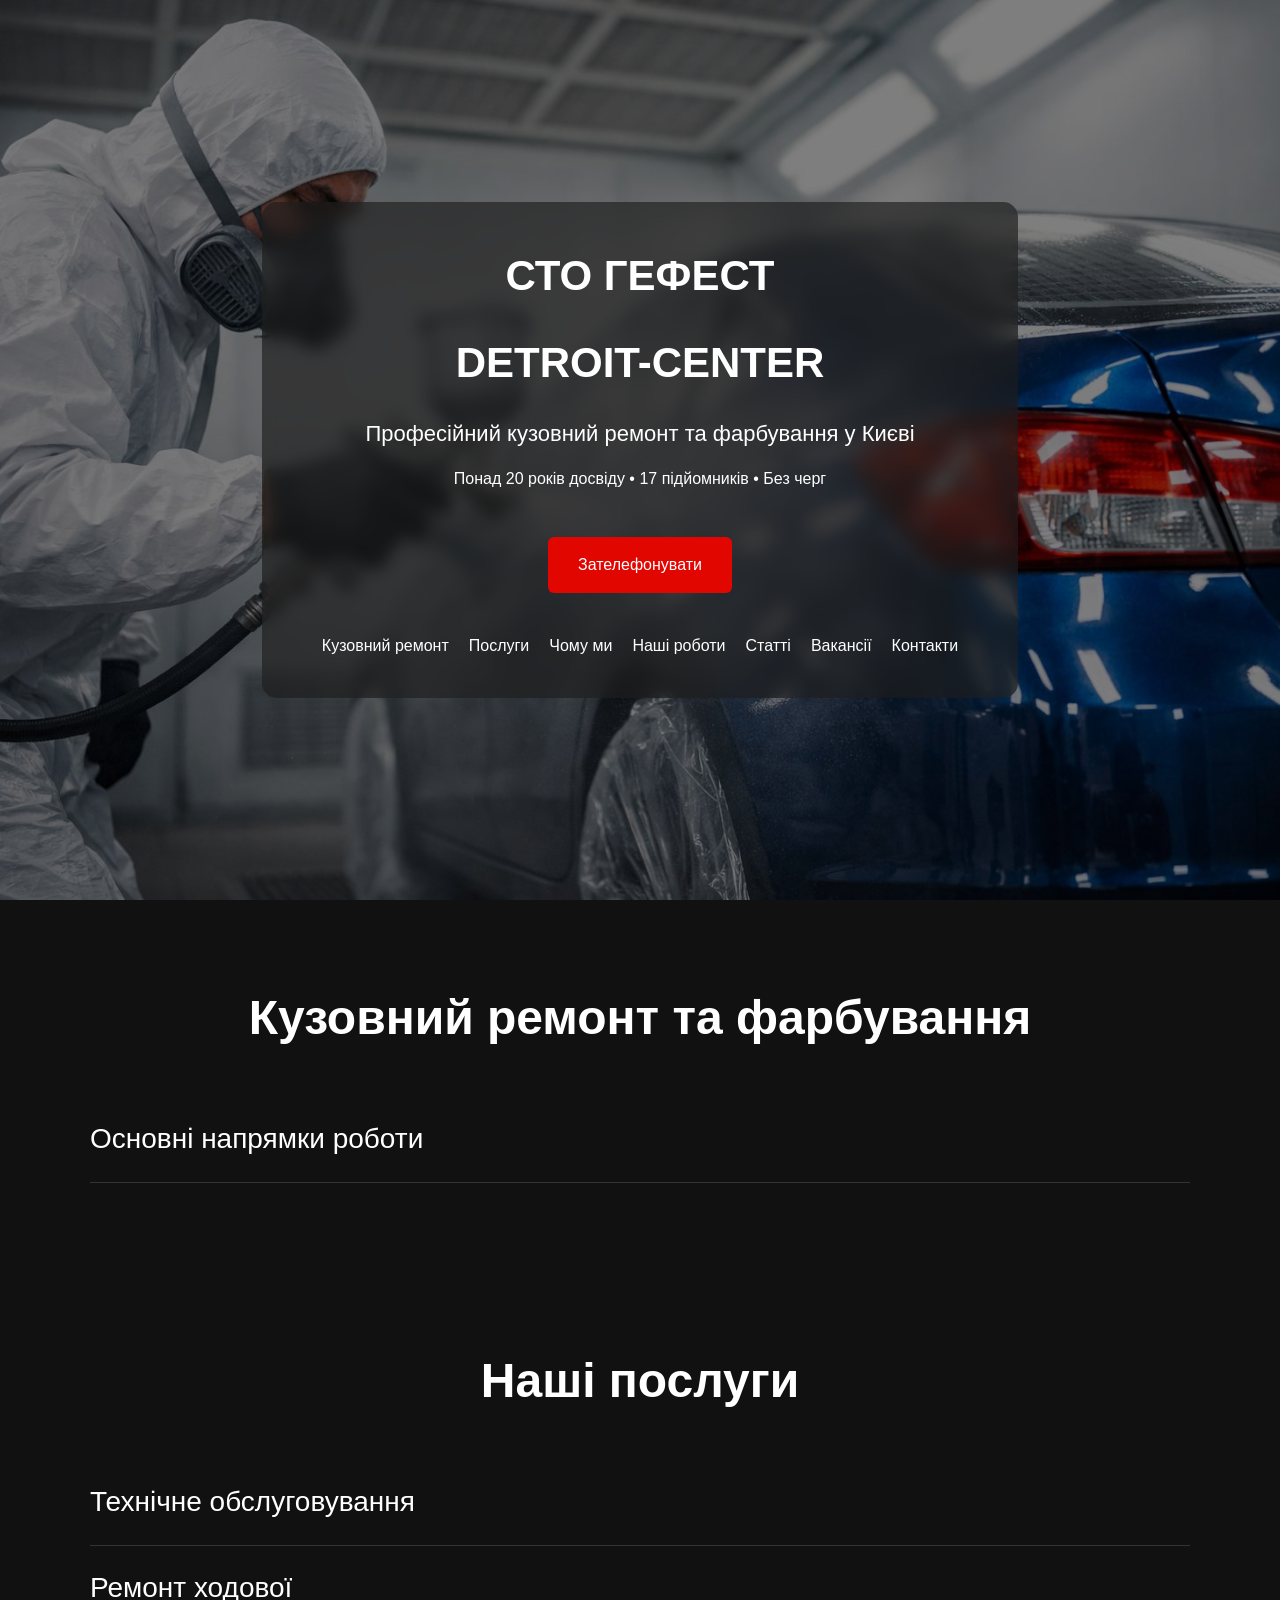
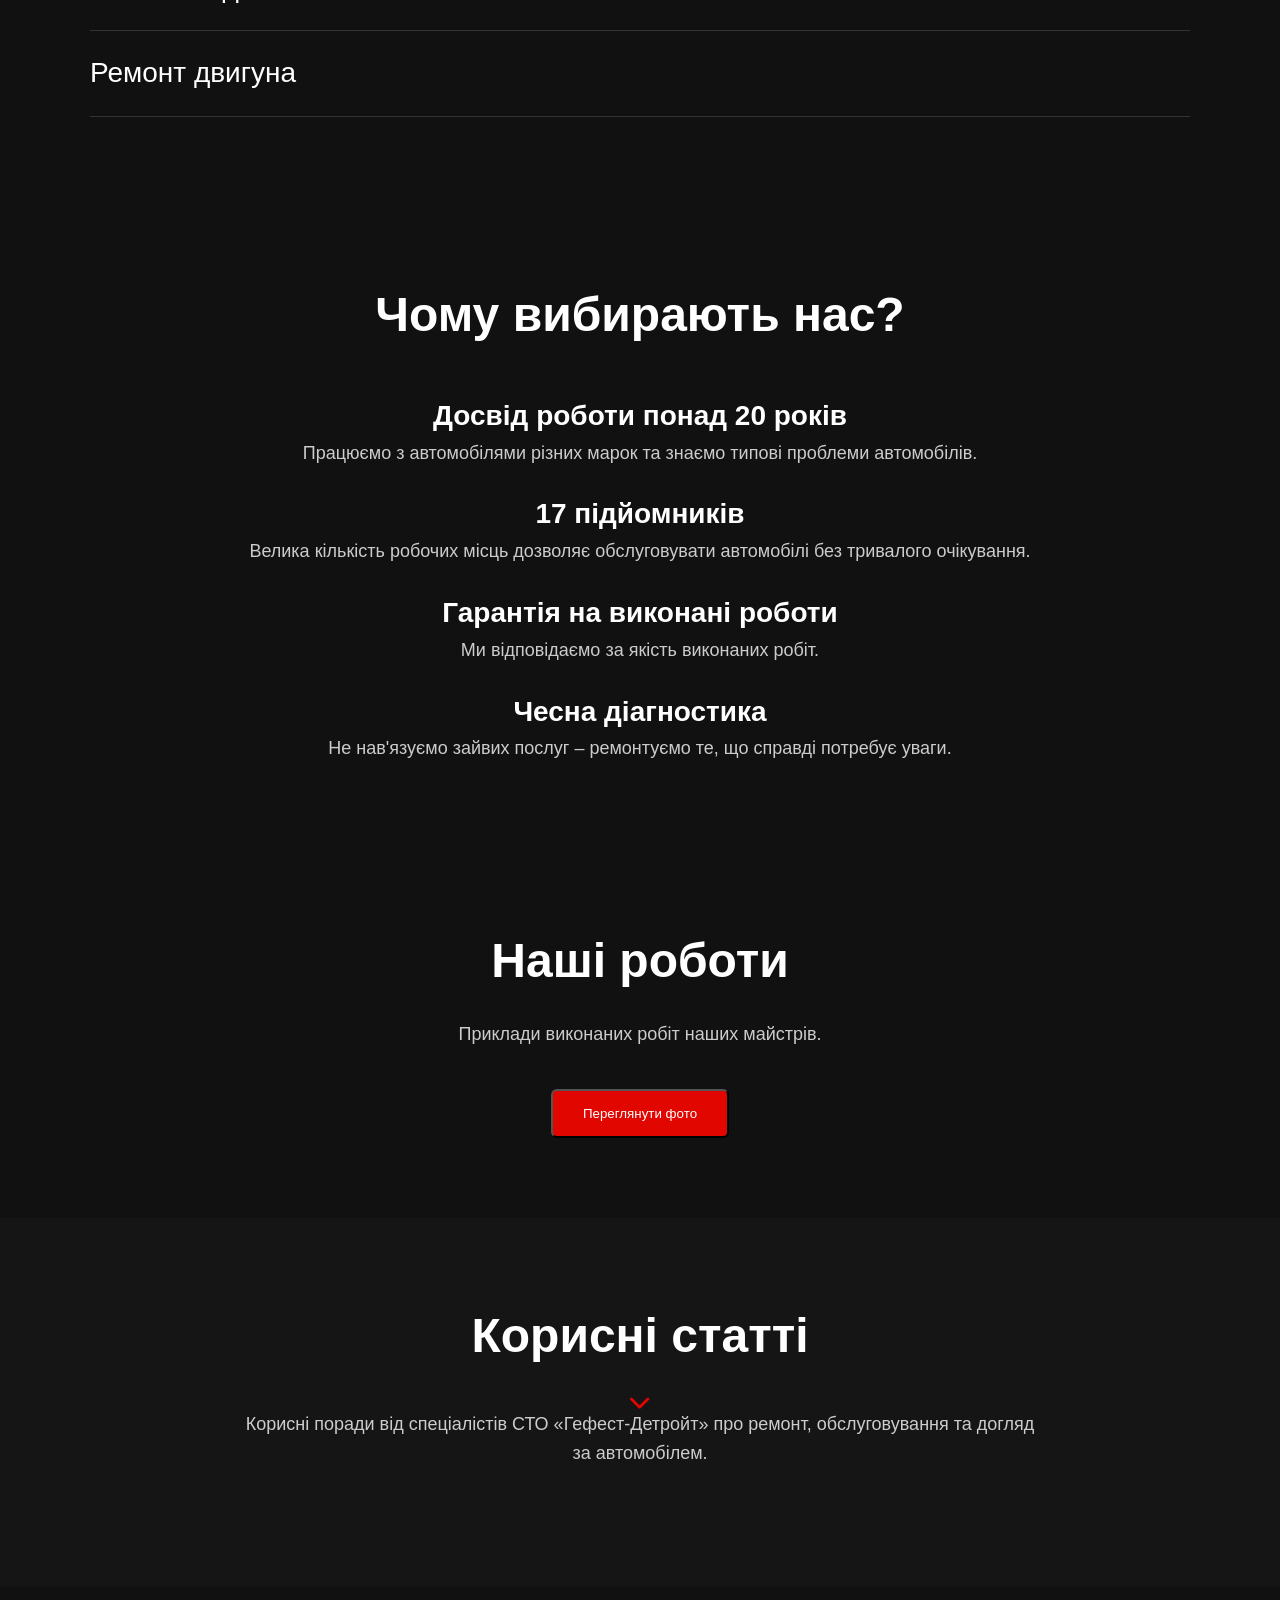
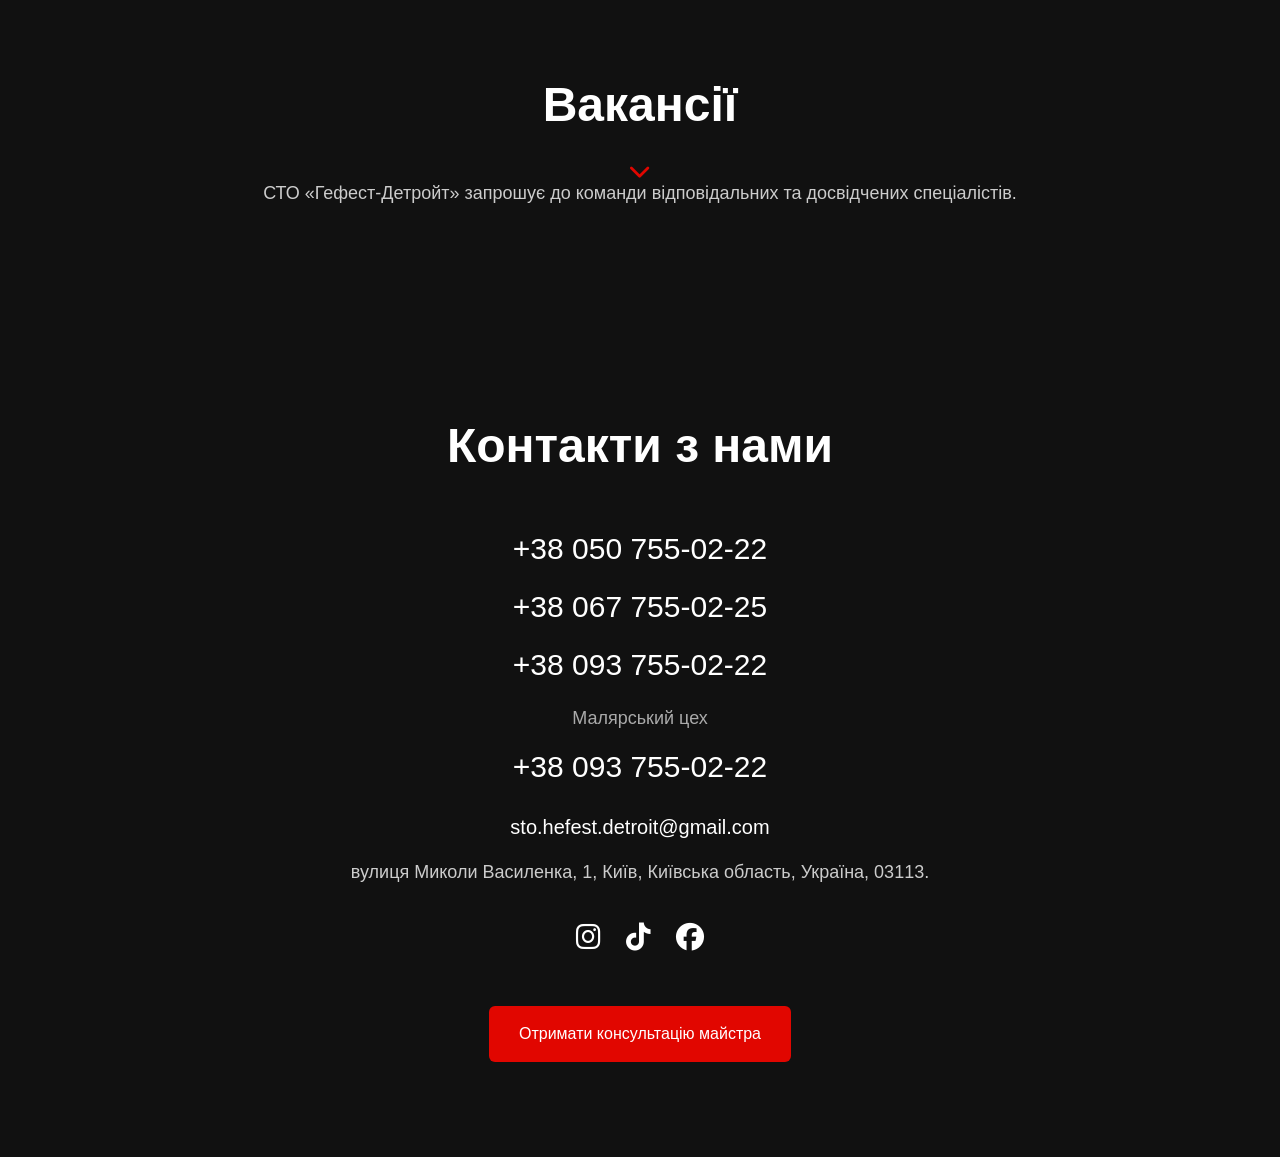
==== commit 44c36342: "Add files via upload" ====
--- a/index.html
+++ b/index.html
@@ -84,7 +84,7 @@
         </p>
 
         <a
-          href="tel:+380639422980"
+          href="tel:+38937550222"
           class="btn"
         >
           Зателефонувати
@@ -169,7 +169,7 @@
             </p>
 
             <a
-              href="tel:+380639422980"
+              href="tel:+38937550222"
               class="btn painter-btn"
             >
               Отримати консультацію маляра
@@ -619,7 +619,7 @@
             </p>
 
             <a
-              href="tel:+380639422980"
+              href="tel:+38937550222"
               class="btn"
             >
               Зателефонувати
@@ -641,7 +641,7 @@
             </p>
 
             <a
-              href="tel:+380639422980"
+              href="tel:+38937550222"
               class="btn"
             >
               Зателефонувати
@@ -663,7 +663,7 @@
             </p>
 
             <a
-              href="tel:+380639422980"
+              href="tel:+38937550222"
               class="btn"
             >
               Зателефонувати
@@ -685,7 +685,7 @@
             </p>
 
             <a
-              href="tel:+380639422980"
+              href="tel:+38937550222"
               class="btn"
             >
               Зателефонувати
@@ -707,7 +707,7 @@
             </p>
 
             <a
-              href="tel:+380639422980"
+              href="tel:+38937550222"
               class="btn"
             >
               Зателефонувати
@@ -731,16 +731,16 @@
 
           <div class="vacancy-phones">
 
-            <a href="tel:+380639422980">
-              +38 063 942-29-80
+            <a href="tel:+38937550222">
+              +38 093 755-02-22
             </a>
 
-            <a href="tel:+380968759394">
-              +38 096 875-93-94
+            <a href="tel:+380507550222">
+              +38 050 755-02-22
             </a>
 
-            <a href="tel:+380993102307">
-              +38 099 310-23-07
+            <a href="tel:+380677550225">
+              +38 067 755-02-25
             </a>
 
           </div>
@@ -768,24 +768,24 @@
 
         <div class="phones">
 
-          <a href="tel:+380968759394">
-            +38 096 875-93-94
-          </a>
-
-          <a href="tel:+380993102307">
-            +38 099 310-23-07
-          </a>
-
-          <a href="tel:+380639422980">
-            +38 063 942-29-80
+          <a href="tel:+380507550222">
+            +38 050 755-02-22
+          </a>
+
+          <a href="tel:+380677550225">
+            +38 067 755-02-25
+          </a>
+
+          <a href="tel:+38937550222">
+            +38 093 755-02-22
           </a>
 
           <p class="paint-title">
             Малярський цех
           </p>
 
-          <a href="tel:+380639422980">
-            +38 063 942-29-80
+          <a href="tel:+38937550222">
+            +38 093 755-02-22
           </a>
 
         </div>
@@ -845,7 +845,7 @@
         >
 
           <a
-            href="tel:+380639422980"
+            href="tel:+38937550222"
             id="consultBtn"
             class="btn"
           >
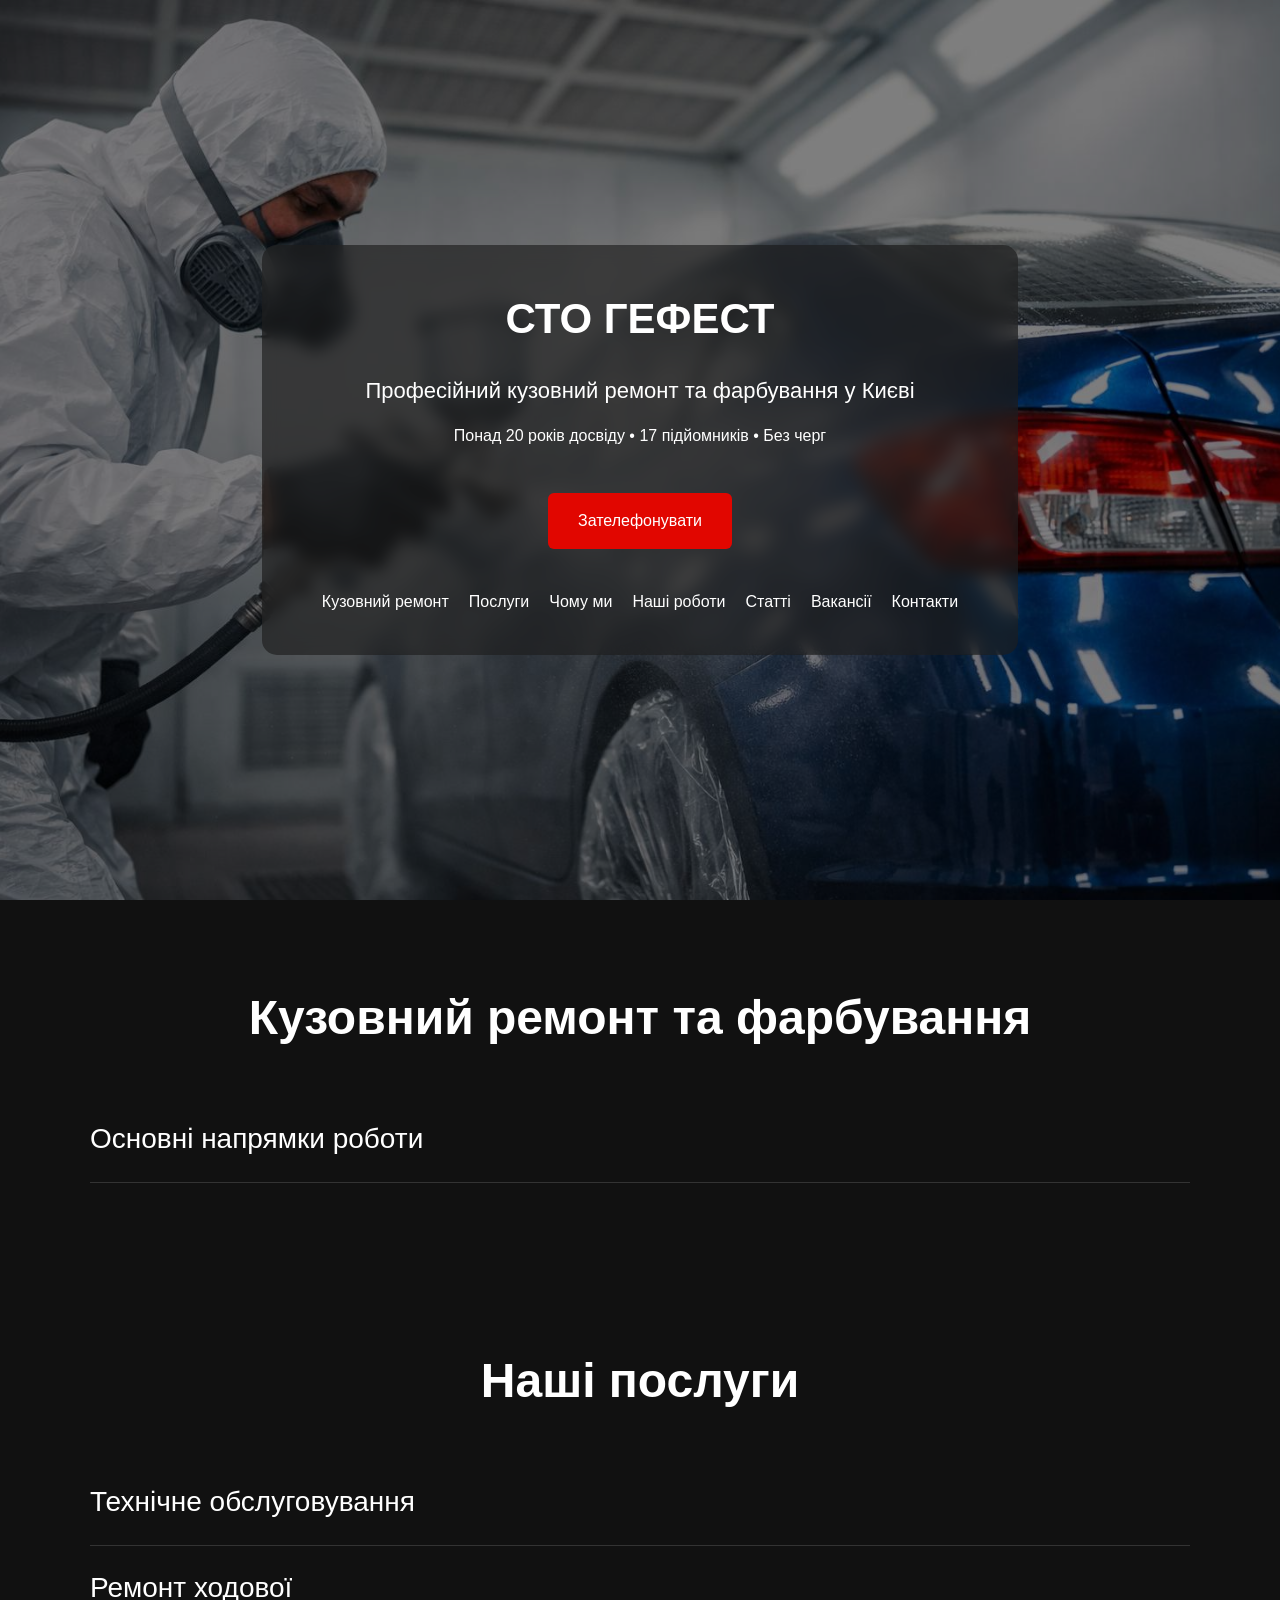
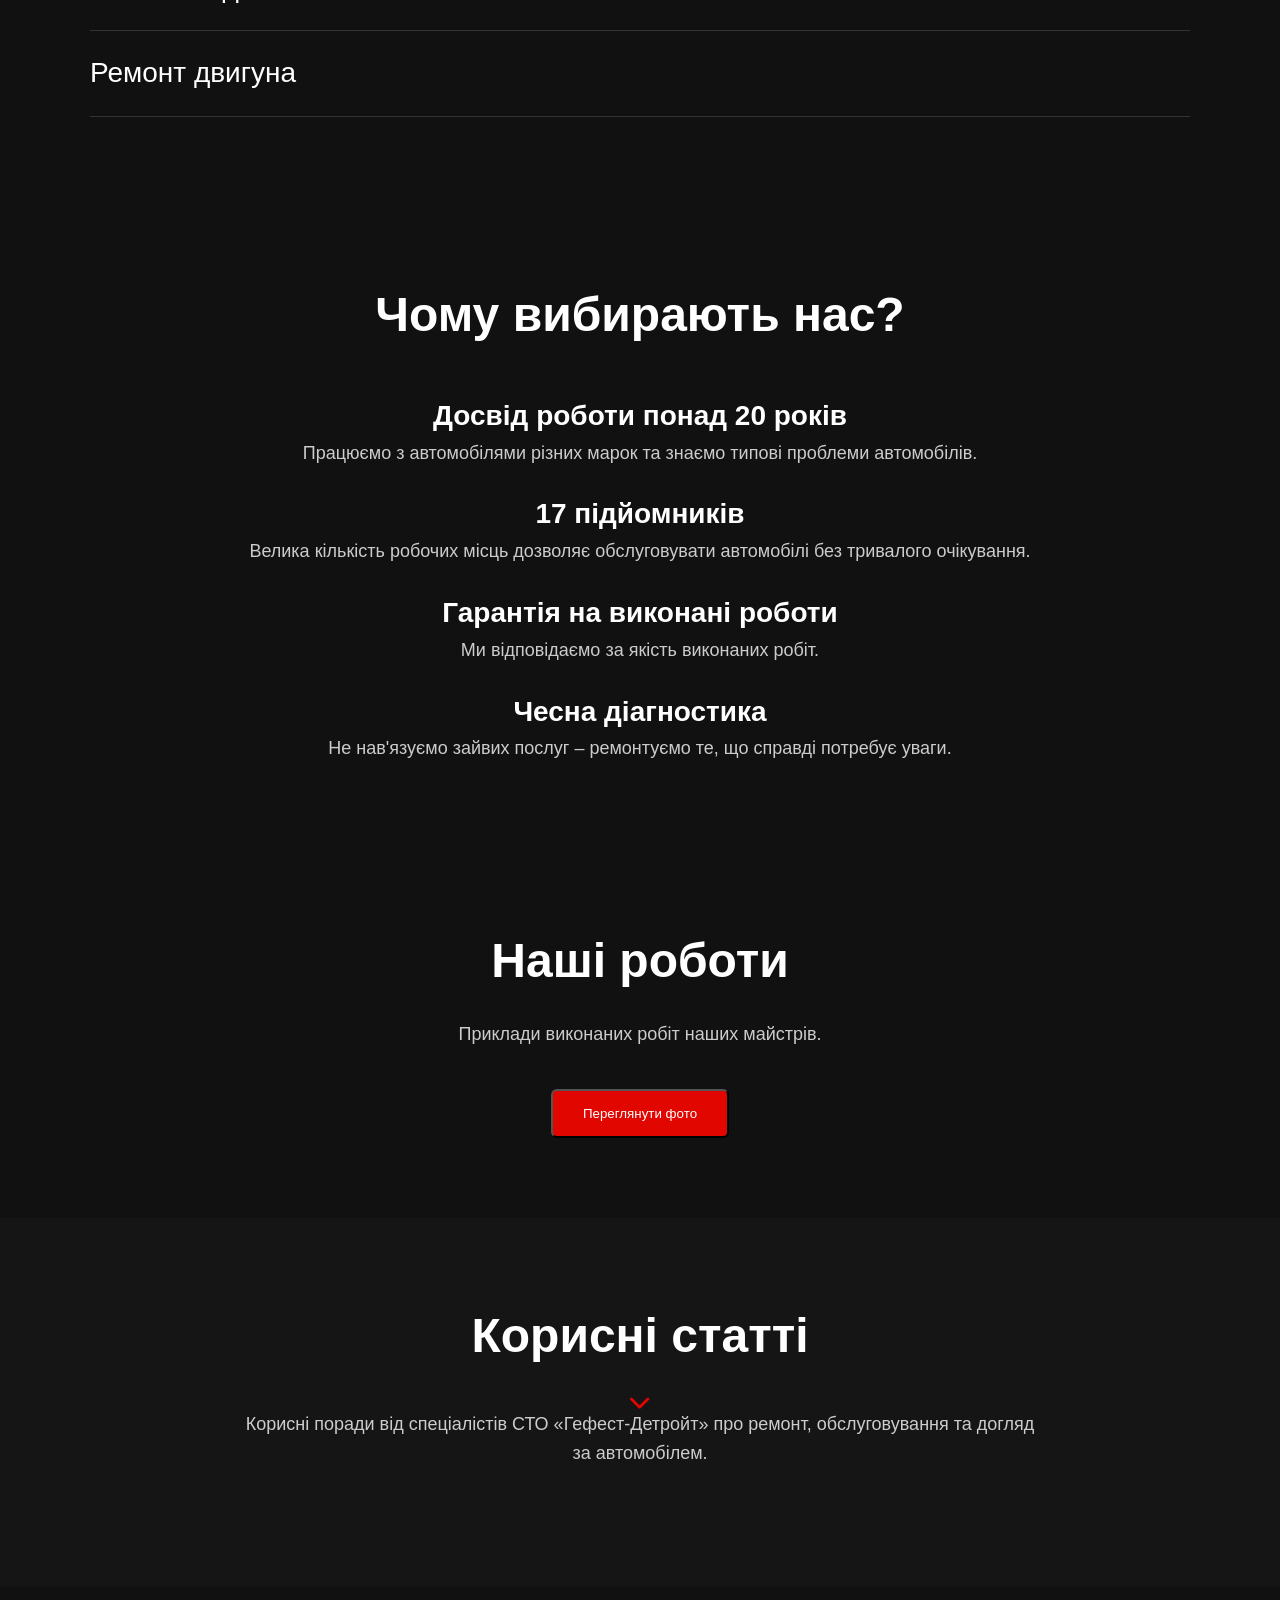
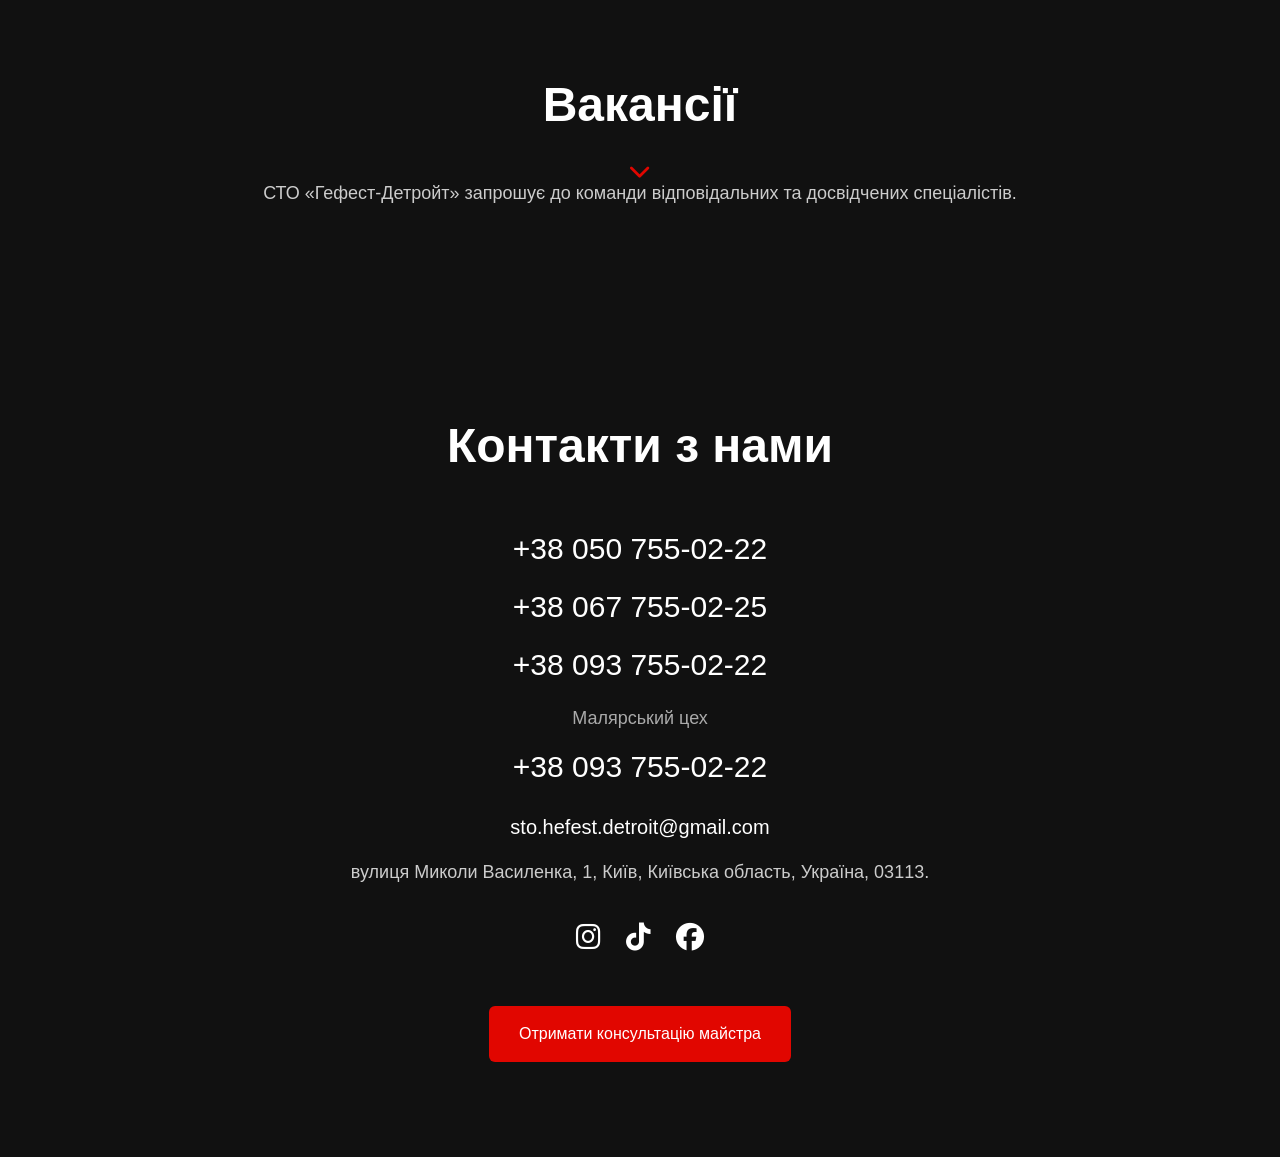
==== commit 2171b7ae: "Update index.html" ====
--- a/index.html
+++ b/index.html
@@ -9,12 +9,12 @@
     />
 
     <title>
-      СТО Гефест Detroit-Center | Кузовний ремонт та фарбування | Київ
+      СТО Гефест | Кузовний ремонт та фарбування | Київ
     </title>
 
     <meta
       name="description"
-      content="СТО Гефест Detroit-Center у Києві. Кузовний ремонт, фарбування, рихтування, ремонт двигуна та ходової, полірування, мийка та оцінка пошкоджень після ДТП. Понад 20 років досвіду та 17 підйомників."
+      content="СТО Гефест у Києві. Кузовний ремонт, фарбування, рихтування, ремонт двигуна та ходової, полірування, мийка та оцінка пошкоджень після ДТП. Понад 20 років досвіду та 17 підйомників."
     />
 
     <meta
@@ -24,7 +24,7 @@
 
     <meta
       property="og:title"
-      content="СТО Гефест Detroit-Center – ремонт авто у Києві"
+      content="СТО Гефест – ремонт авто у Києві"
     />
 
     <meta
@@ -73,7 +73,7 @@
       <div class="overlay">
 
         <h1>СТО ГЕФЕСТ</h1>
-        <h1>DETROIT-CENTER</h1>
+        
 
         <p class="subtitle">
           Професійний кузовний ремонт та фарбування у Києві
